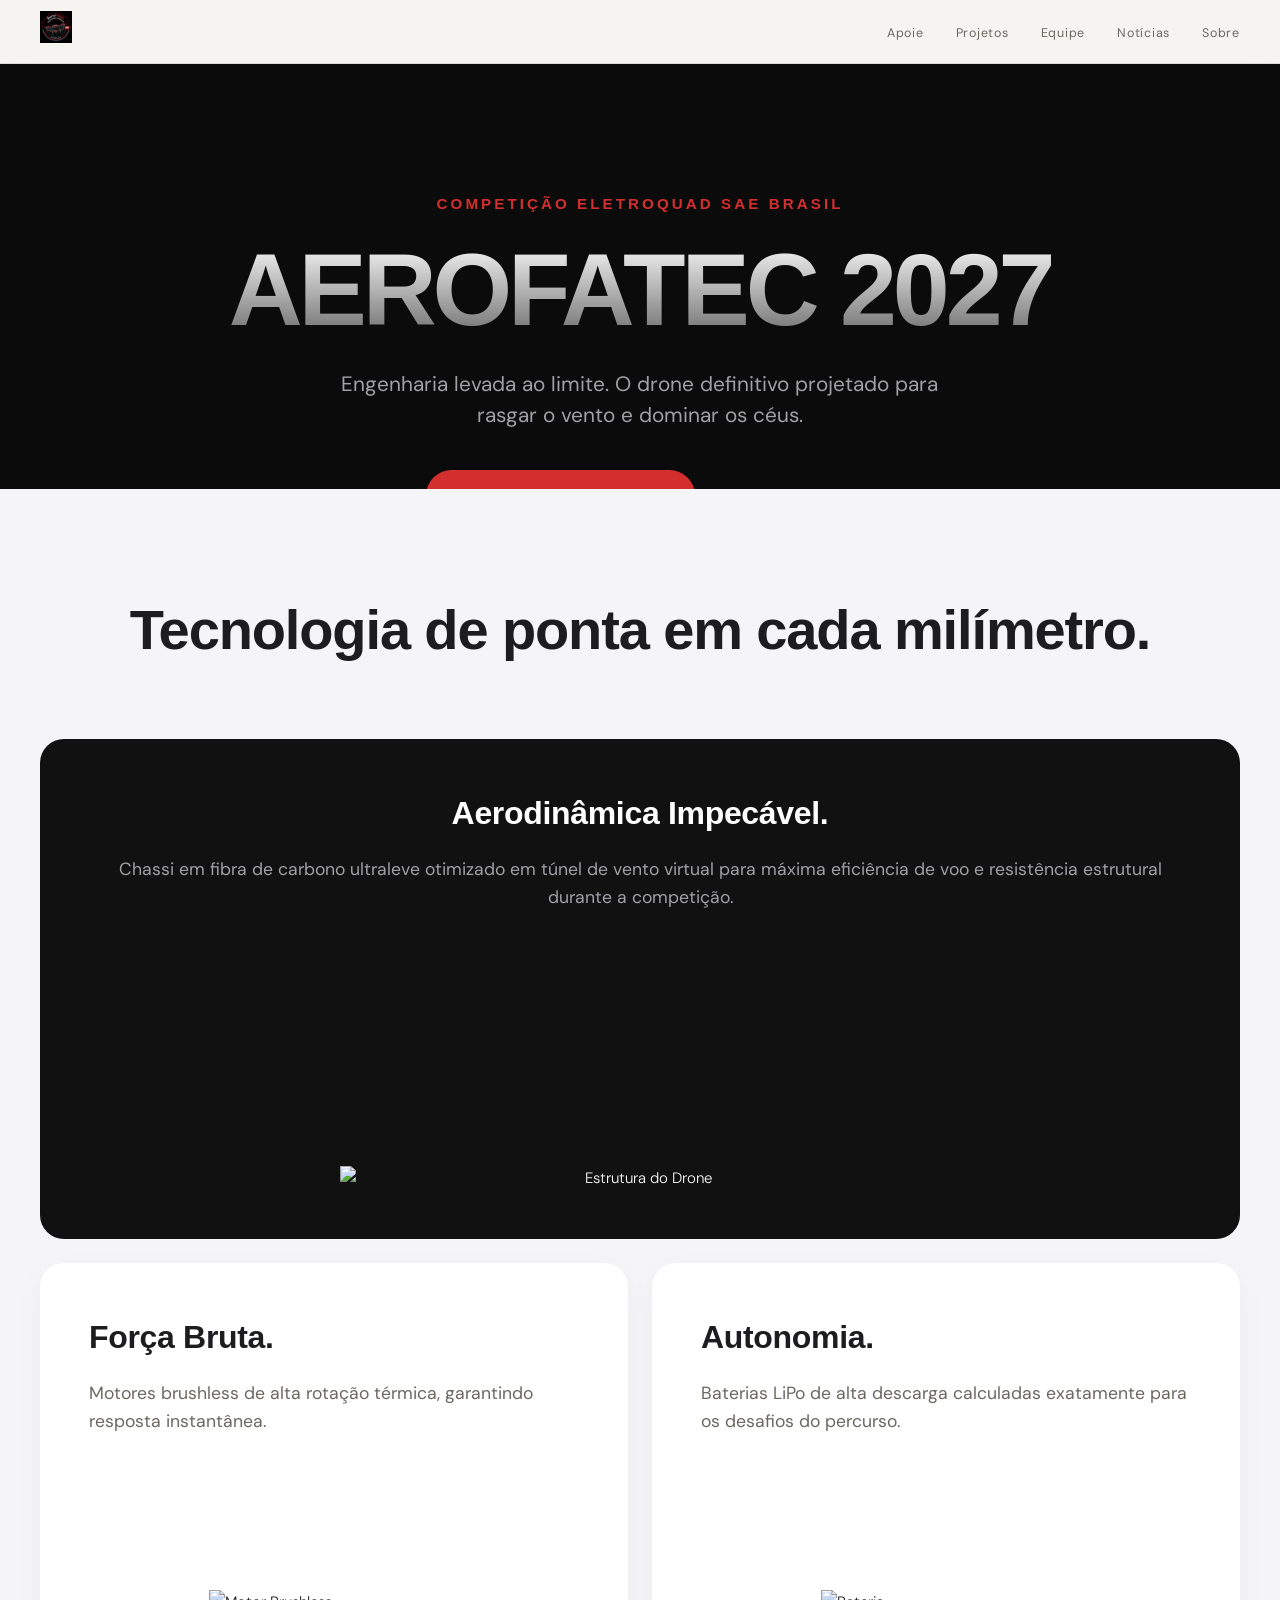
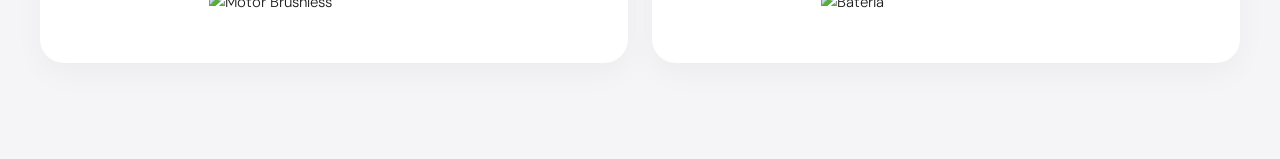
==== index.html @ 12982717 "Site AeroFatec Site com base sólida para continuidade futura!!!!!" ====
<!DOCTYPE html>
<html lang="pt-BR">
<head>
  <meta charset="UTF-8">
  <meta name="viewport" content="width=device-width, initial-scale=1.0">
  <title>AeroFatec</title>
  
  <link rel="preconnect" href="https://fonts.googleapis.com">
  <link href="https://fonts.googleapis.com/css2?family=Cormorant+Garamond:ital,wght@0,300;0,400;0,600;1,300;1,400&family=DM+Sans:opsz,wght@9..40,300;9..40,400;9..40,500&display=swap" rel="stylesheet">
  
  <link rel="stylesheet" href="css/style.css">
</head>
<body>

<nav>
  <a href="index.html" class="nav-logo">
    <img src="img/logo-aerofatec.png" alt="AeroFatec Logo" style="height: 32px; width: auto;">
</a>
  <ul class="nav-links">
    <li><a href="apoie.html">Apoie</a></li> 
    <li><a href="#">Projetos</a></li>
    <li><a href="equipe.html">Equipe</a></li>
    <li><a href="#">Notícias</a></li>
    <li><a href="#">Sobre</a></li>
  </ul>
</nav>

<header class="hero-apple">
    <div class="hero-content">
      <h2 class="hero-kicker">Competição EletroQuad SAE BRASIL</h2>
      <h1 class="hero-title">AeroFatec 2027</h1>
      <p class="hero-subtitle">Engenharia levada ao limite. O drone definitivo projetado para rasgar o vento e dominar os céus.</p>
      
      <div class="hero-links">
        <a href="#specs" class="btn-apple-primary">Descubra o projeto</a>
        <a href="apoie.html" class="btn-apple-secondary">Apoie a equipe <span class="arrow">›</span></a>
      </div>
    </div>
    
    <img src="img/drone-hero.png" alt="Drone AeroFatec 2027" class="hero-image">
  </header>

  <section id="specs" class="bento-section">
    <div class="bento-header text-center">
      <h2>Tecnologia de ponta em cada milímetro.</h2>
    </div>

    <div class="bento-grid">
      
      <div class="bento-card span-2 dark-bento">
        <div class="bento-text">
          <h3>Aerodinâmica Impecável.</h3>
          <p>Chassi em fibra de carbono ultraleve otimizado em túnel de vento virtual para máxima eficiência de voo e resistência estrutural durante a competição.</p>
        </div>
        <img src="FOTOS DO DRONNE" alt="Estrutura do Drone" class="bento-img-large">
      </div>

      <div class="bento-card light-bento">
        <div class="bento-text">
          <h3>Força Bruta.</h3>
          <p>Motores brushless de alta rotação térmica, garantindo resposta instantânea.</p>
        </div>
        <img src="VIDEO DO MOTOR FUNCIONANDO" alt="Motor Brushless" class="bento-img-small">
      </div>

      <div class="bento-card light-bento">
        <div class="bento-text">
          <h3>Autonomia.</h3>
          <p>Baterias LiPo de alta descarga calculadas exatamente para os desafios do percurso.</p>
        </div>
        <img src="COLOCAR FOTO DA BATERIA" alt="Bateria" class="bento-img-small">
      </div>

    </div>
  </section>
  <script src="js/main.js" defer></script>
</body>
---- css/style.css ----
*, *::before, *::after { box-sizing: border-box; margin: 0; padding: 0; }

:root {
  --bg: #f5f4f0;
  --surface: #ffffff;
  --text: #1a1917;
  --muted: #6b6860;
  --subtle: #b0ada6;
  --border: #dedad4;
  
  --accent: #D32F2F;
  --accent-light: #fce8e8;
  --nav-h: 64px;
  
  --font-display: 'Montserrat', sans-serif;
  --font-body: 'DM Sans', sans-serif;
}

/* ==========================================
   SCROLLBAR MINIMALISTA
========================================== */

/* Firefox */
* {
  scrollbar-width: thin;
  scrollbar-color: var(--border) transparent;
}

/* Chrome, Edge, Safari */
::-webkit-scrollbar {
  width: 5px;
  height: 5px;
}

::-webkit-scrollbar-track {
  background: transparent;
}

::-webkit-scrollbar-thumb {
  background-color: var(--border);
  border-radius: 99px;
  transition: background-color 0.2s;
}

::-webkit-scrollbar-thumb:hover {
  background-color: var(--subtle);
}

::-webkit-scrollbar-corner {
  background: transparent;
}

/* ==========================================
   HERO SECTION
========================================== */
.hero-apple {
  background-color: #0b0b0c;
  color: #ffffff;
  text-align: center;
  padding: 8rem 2.5rem 0;
  display: flex;
  flex-direction: column;
  align-items: center;
  overflow: hidden;
}

.hero-kicker {
  font-family: var(--font-display);
  font-size: 0.95rem;
  font-weight: 700;
  letter-spacing: 0.2em;
  text-transform: uppercase;
  color: var(--accent);
  margin-bottom: 1.25rem;
}

.hero-title {
  font-family: var(--font-display);
  font-size: clamp(2.2rem, 8vw, 6.5rem);
  font-weight: 800;
  letter-spacing: -0.04em;
  line-height: 1.05;
  margin-bottom: 1.5rem;
  text-transform: uppercase;
  background: linear-gradient(180deg, #ffffff 0%, #666666 100%);
  -webkit-background-clip: text;
  background-clip: text;
  -webkit-text-fill-color: transparent;
}

.hero-subtitle {
  font-family: var(--font-body);
  font-size: clamp(1rem, 2vw, 1.3rem);
  color: #a1a1a6;
  max-width: 600px;
  margin: 0 auto 2.5rem;
  line-height: 1.5;
  font-weight: 400;
}

.hero-links {
  display: flex;
  gap: 1.5rem;
  align-items: center;
  justify-content: center;
  margin-bottom: 4rem;
  flex-wrap: wrap;
}

.btn-apple-primary {
  background-color: var(--accent); 
  color: #ffffff !important;
  text-decoration: none !important;
  padding: 0.8rem 2rem;
  border-radius: 50px;
  font-family: var(--font-display);
  font-weight: 700;
  font-size: 1rem;
  text-transform: uppercase;
  letter-spacing: 1px;
  transition: transform 0.2s, box-shadow 0.2s, background-color 0.2s;
}

.btn-apple-primary:hover {
  background-color: #b71c1c;
  transform: scale(1.02);
  box-shadow: 0 8px 20px rgba(211, 47, 47, 0.4);
}

.btn-apple-secondary {
  color: var(--accent) !important; 
  text-decoration: none !important;
  font-size: 1.1rem;
  font-weight: 500;
  display: flex;
  align-items: center;
  gap: 0.4rem;
  transition: color 0.2s;
}

.btn-apple-secondary:hover {
  text-decoration: underline !important;
  color: #b71c1c !important;
}

.hero-image {
  width: 100%;
  max-width: 1000px;
  height: auto;
  margin-bottom: -10%;
  z-index: 10;
}

/* ==========================================
   BENTO GRID
========================================== */
.bento-section {
  background-color: #f5f5f7;
  padding: 6rem 2.5rem;
}

.bento-header h2 {
  font-family: var(--font-display);
  font-size: clamp(1.8rem, 5vw, 3.5rem);
  font-weight: 700;
  letter-spacing: -0.02em;
  color: #1d1d1f;
  text-align: center;
  margin-bottom: 4rem;
}

.bento-grid {
  max-width: 1200px;
  margin: 0 auto;
  display: grid;
  grid-template-columns: repeat(2, 1fr);
  gap: 1.5rem;
}

.bento-card {
  border-radius: 24px;
  padding: 3rem;
  display: flex;
  flex-direction: column;
  overflow: hidden;
  position: relative;
  border: 1px solid transparent;
  transition: border-color 0.3s;
}

.bento-card:hover {
  border-color: rgba(211, 47, 47, 0.3);
}

.bento-card h3 {
  font-family: var(--font-display);
  font-size: clamp(1.4rem, 3vw, 2rem);
  font-weight: 700;
  letter-spacing: -0.01em;
  margin-bottom: 1rem;
  color: inherit;
}

.bento-card p {
  font-size: clamp(0.95rem, 2vw, 1.1rem);
  line-height: 1.6;
  font-weight: 400;
}

.span-2 {
  grid-column: span 2;
  min-height: 500px;
  align-items: center;
  text-align: center;
}

.dark-bento {
  background-color: #111111;
  color: #ffffff;
}

.dark-bento p { color: #a1a1a6; }

.light-bento {
  background-color: #ffffff;
  color: #1d1d1f;
  box-shadow: 0 10px 30px rgba(0,0,0,0.04);
  min-height: 400px;
}

.light-bento p { color: #6b6860; }

.bento-img-large {
  width: 80%;
  max-width: 600px;
  margin-top: auto;
}

.bento-img-small {
  width: 100%;
  max-width: 250px;
  margin: auto auto 0;
}

/* ==========================================
   BASE
========================================== */
html { scroll-behavior: smooth; }

body {
  background: var(--bg);
  color: var(--text);
  font-family: var(--font-body);
  font-weight: 300;
  font-size: 15px;
  line-height: 1.6;
  -webkit-font-smoothing: antialiased;
  opacity: 0;
  transform: translateY(10px);
  transition: opacity 0.5s ease-out, transform 0.5s ease-out;
  animation: fallback-show 0.1s forwards;
  animation-delay: 3s;
}

body.page-loaded {
  opacity: 1 !important;
  transform: translateY(0) !important;
  animation: none;
}

/* ==========================================
   NAV
========================================== */
nav {
  position: sticky;
  top: 0;
  z-index: 200;
  height: var(--nav-h);
  background: rgba(245,244,240,0.92);
  backdrop-filter: saturate(180%) blur(20px);
  border-bottom: 1px solid var(--border);
  display: flex;
  align-items: center;
  justify-content: space-between;
  padding: 0 2.5rem;
}

.nav-logo {
  font-family: var(--font-display);
  font-size: 1.3rem;
  font-weight: 400;
  letter-spacing: 0.08em;
  color: var(--text);
  text-decoration: none;
}
.nav-logo span { color: var(--accent); }

/* Menu Hamburguer (mobile) */
.nav-toggle {
  display: none;
  flex-direction: column;
  gap: 5px;
  cursor: pointer;
  padding: 6px;
  background: none;
  border: none;
}

.nav-toggle span {
  display: block;
  width: 22px;
  height: 2px;
  background: var(--text);
  border-radius: 2px;
  transition: all 0.25s;
}

.nav-links { display: flex; gap: 2rem; list-style: none; }
.nav-links a {
  text-decoration: none;
  font-size: 0.78rem;
  font-weight: 400;
  letter-spacing: 0.06em;
  color: var(--muted);
  transition: color 0.2s;
}
.nav-links a:hover { color: var(--text); }

/* ==========================================
   BREADCRUMB
========================================== */
.breadcrumb {
  max-width: 1080px;
  margin: 0 auto;
  padding: 1rem 2.5rem 0;
  font-size: 0.75rem;
  color: var(--subtle);
  letter-spacing: 0.04em;
  display: flex;
  gap: 0.5rem;
  align-items: center;
  flex-wrap: wrap;
}
.breadcrumb a { color: var(--subtle); text-decoration: none; }
.breadcrumb a:hover { color: var(--muted); }

/* ==========================================
   PAGE HEADER
========================================== */
.page-header {
  max-width: 1080px;
  margin: 0 auto;
  padding: 2.5rem 2.5rem 3rem;
}
.page-header h1 {
  font-family: var(--font-display);
  font-size: clamp(2rem, 5vw, 4.5rem);
  font-weight: 300;
  letter-spacing: -0.01em;
  color: var(--text);
  line-height: 1.05;
}

/* ==========================================
   SECTION LABEL
========================================== */
.section-label {
  max-width: 1080px;
  margin: 0 auto;
  padding: 0 2.5rem 1.5rem;
  font-size: 0.78rem;
  font-weight: 500;
  letter-spacing: 0.1em;
  text-transform: uppercase;
  color: var(--muted);
  border-bottom: 1px solid var(--border);
}

/* ==========================================
   EXEC GRID
========================================== */
.exec-grid {
  max-width: 1080px;
  margin: 0 auto;
  padding: 0 2.5rem;
  display: grid;
  grid-template-columns: repeat(3, 1fr);
  gap: 0;
}

.exec-card {
  display: flex;
  flex-direction: column;
  padding: 2rem 1.25rem 2rem 0;
  border-bottom: 1px solid var(--border);
  cursor: pointer;
  text-decoration: none;
  color: inherit;
  position: relative;
}

.exec-card:nth-child(3n+2),
.exec-card:nth-child(3n+3) {
  padding-left: 1.25rem;
  border-left: 1px solid var(--border);
}

.exec-photo {
  width: 100%;
  aspect-ratio: 3 / 4;
  border-radius: 4px;
  overflow: hidden;
  margin-bottom: 1rem;
  position: relative;
  border: 1px solid var(--border);
  display: flex;
  align-items: center;
  justify-content: center;
  background: var(--accent-light);
  transition: background 0.25s;
}

.exec-card:hover .exec-photo { background: #e5d8c2; }

.exec-initials {
  font-family: var(--font-display);
  font-size: 3.5rem;
  font-weight: 300;
  color: var(--accent);
  user-select: none;
  transition: transform 0.25s;
}

.exec-card:hover .exec-initials { transform: scale(1.05); }

.exec-name {
  font-family: var(--font-display);
  font-size: clamp(1rem, 2vw, 1.3rem);
  font-weight: 400;
  color: var(--text);
  line-height: 1.2;
  margin-bottom: 0.25rem;
}

.exec-role {
  font-size: 0.8rem;
  color: var(--muted);
  line-height: 1.4;
}

.exec-arrow {
  position: absolute;
  top: 2.25rem;
  right: 1.25rem;
  width: 18px;
  height: 18px;
  opacity: 0;
  color: var(--accent);
  transition: opacity 0.2s, transform 0.2s;
}
.exec-card:hover .exec-arrow { opacity: 1; transform: translate(2px,-2px); }

/* ==========================================
   VP SECTION
========================================== */
.vp-label {
  max-width: 1080px;
  margin: 0 auto;
  padding: 3rem 2.5rem 1.5rem;
  font-size: 0.78rem;
  font-weight: 500;
  letter-spacing: 0.1em;
  text-transform: uppercase;
  color: var(--muted);
  border-bottom: 1px solid var(--border);
}

.vp-grid {
  max-width: 1080px;
  margin: 0 auto;
  padding: 0 2.5rem;
  display: grid;
  grid-template-columns: repeat(2, 1fr);
  gap: 0;
}

.vp-card {
  display: flex;
  align-items: center;
  gap: 1.25rem;
  padding: 1.5rem 1.25rem 1.5rem 0;
  border-bottom: 1px solid var(--border);
  cursor: pointer;
  text-decoration: none;
  color: inherit;
  transition: background 0.2s;
}

.vp-card > div {
  flex: 1;
  min-width: 0;
}

.vp-card:nth-child(even) {
  padding-left: 1.25rem;
  border-left: 1px solid var(--border);
}

.vp-card:hover { background: rgba(0,0,0,0.015); }

.vp-avatar {
  width: 88px;
  height: 88px;
  border-radius: 50%;
  background: var(--accent-light);
  border: 1px solid rgba(181,137,74,0.2);
  object-fit: cover;
  display: flex;
  align-items: center;
  justify-content: center;
  font-family: var(--font-display);
  font-size: 1.8rem; 
  color: var(--accent);
  flex-shrink: 0; 
}

.vp-name {
  font-family: var(--font-display);
  font-size: clamp(1rem, 2vw, 1.3rem);
  font-weight: 400;
  color: var(--text);
  margin-bottom: 0.15rem;
  white-space: nowrap;
  overflow: hidden;
  text-overflow: ellipsis;
}

.vp-role {
  font-size: 0.78rem;
  color: var(--muted);
  line-height: 1.4;
}

/* ==========================================
   BOARD SECTION
========================================== */
.board-section {
  max-width: 1080px;
  margin: 0 auto;
  padding: 3.5rem 2.5rem 0;
}

.board-title {
  font-family: var(--font-display);
  font-size: clamp(1.4rem, 3vw, 2.6rem);
  font-weight: 300;
  color: var(--text);
  margin-bottom: 1.75rem;
  padding-bottom: 1.25rem;
  border-bottom: 1px solid var(--border);
}

.board-list { list-style: none; }

.board-item {
  display: grid;
  grid-template-columns: 1fr 1.5fr;
  gap: 1rem;
  padding: 1.25rem 0;
  border-bottom: 1px solid var(--border);
  align-items: baseline;
}

.board-item:last-child { border-bottom: none; }

.board-name {
  font-family: var(--font-display);
  font-size: 1.15rem;
  font-weight: 400;
  color: var(--text);
}

.board-info strong {
  display: block;
  font-size: 0.85rem;
  font-weight: 400;
  color: var(--text);
  margin-bottom: 0.15rem;
}

.board-info span {
  font-size: 0.8rem;
  color: var(--muted);
  line-height: 1.4;
}

/* ==========================================
   PRESS
========================================== */
.press-section {
  max-width: 1080px;
  margin: 3rem auto 0;
  padding: 2rem 2.5rem;
  border-top: 1px solid var(--border);
}

.press-label {
  font-size: 0.72rem;
  letter-spacing: 0.1em;
  text-transform: uppercase;
  color: var(--subtle);
  margin-bottom: 0.6rem;
  font-weight: 400;
}

.press-contact {
  display: flex;
  gap: 2rem;
  font-size: 0.88rem;
  color: var(--muted);
  flex-wrap: wrap;
}

.press-contact a { color: var(--accent); text-decoration: none; }
.press-contact a:hover { text-decoration: underline; }

/* ==========================================
   FOOTER
========================================== */
footer {
  margin-top: 4rem;
  border-top: 1px solid var(--border);
  background: var(--surface);
}

.footer-top {
  max-width: 1080px;
  margin: 0 auto;
  padding: 2.5rem 2.5rem 1.5rem;
  display: grid;
  grid-template-columns: repeat(4, 1fr);
  gap: 2rem;
}

.footer-col h4 {
  font-size: 0.72rem;
  font-weight: 500;
  letter-spacing: 0.1em;
  text-transform: uppercase;
  color: var(--text);
  margin-bottom: 0.875rem;
}

.footer-col ul { list-style: none; display: flex; flex-direction: column; gap: 0.4rem; }
.footer-col ul a { font-size: 0.8rem; color: var(--muted); text-decoration: none; }
.footer-col ul a:hover { color: var(--text); }

.footer-bottom {
  max-width: 1080px;
  margin: 0 auto;
  padding: 1.25rem 2.5rem 2rem;
  border-top: 1px solid var(--border);
  display: flex;
  align-items: center;
  justify-content: space-between;
  gap: 1rem;
  flex-wrap: wrap;
}

.footer-bottom p { font-size: 0.75rem; color: var(--subtle); line-height: 1.6; }

.footer-logo-small {
  font-family: var(--font-display);
  font-size: 1.1rem;
  color: var(--subtle);
  flex-shrink: 0;
}

/* ==========================================
   MODAL
========================================== */
.modal-overlay {
  position: fixed;
  inset: 0;
  background: rgba(20,18,14,0.45);
  z-index: 500;
  display: flex;
  align-items: center;
  justify-content: center;
  padding: 1rem;
  opacity: 0;
  pointer-events: none;
  transition: opacity 0.25s;
  backdrop-filter: blur(4px);
}

.modal-overlay.open { opacity: 1; pointer-events: auto; }

.modal {
  background: var(--surface);
  border-radius: 10px;
  max-width: 520px;
  width: 100%;
  padding: 2.5rem;
  position: relative;
  transform: translateY(16px);
  transition: transform 0.28s cubic-bezier(.22,.68,0,1.2);
  border: 1px solid var(--border);
  max-height: 90vh;
  overflow-y: auto;
}

.modal-overlay.open .modal { transform: translateY(0); }

.modal-close {
  position: absolute;
  top: 1.25rem;
  right: 1.25rem;
  width: 28px;
  height: 28px;
  border: 1px solid var(--border);
  border-radius: 50%;
  background: none;
  cursor: pointer;
  display: flex;
  align-items: center;
  justify-content: center;
  color: var(--muted);
  font-size: 0.9rem;
  transition: background 0.15s;
}
.modal-close:hover { background: var(--bg); }

.modal-header-flex {
  display: flex;
  align-items: center;
  gap: 1.25rem;
  margin-bottom: 1.25rem;
  padding-bottom: 1.25rem;
  border-bottom: 1px solid var(--border);
}

.modal-avatar {
  width: 96px;  
  height: 96px;
  overflow: hidden;
  flex-shrink: 0;
}

.modal-avatar img {
  width: 96px !important;
  height: 96px !important;
  min-width: 96px;
  min-height: 96px;
  object-fit: cover;
  border-radius: 50%;
  display: block;
}

.modal-name {
  font-family: var(--font-display);
  font-size: 1.75rem;
  font-weight: 400;
  color: var(--text);
  margin-bottom: 0.1rem;
  line-height: 1.1;
}

.modal-role {
  font-size: 0.78rem;
  color: var(--accent);
  letter-spacing: 0.07em;
  text-transform: uppercase;
  margin-bottom: 0;
  padding-bottom: 0;
  border-bottom: none;
}

.modal-bio {
  font-size: 0.9rem;
  line-height: 1.85;
  color: var(--muted);
}

/* ==========================================
   ANIMATIONS
========================================== */
@keyframes fadeUp {
  from { opacity: 0; transform: translateY(14px); }
  to   { opacity: 1; transform: translateY(0); }
}

@keyframes fallback-show {
  to { opacity: 1; transform: translateY(0); }
}

.exec-card { animation: fadeUp 0.5s both; }
.exec-card:nth-child(1) { animation-delay:0.04s }
.exec-card:nth-child(2) { animation-delay:0.08s }
.exec-card:nth-child(3) { animation-delay:0.12s }
.exec-card:nth-child(4) { animation-delay:0.16s }
.exec-card:nth-child(5) { animation-delay:0.20s }
.exec-card:nth-child(6) { animation-delay:0.24s }

.vp-card { animation: fadeUp 0.5s both; }
.vp-card:nth-child(1) { animation-delay:0.10s }
.vp-card:nth-child(2) { animation-delay:0.14s }
.vp-card:nth-child(3) { animation-delay:0.18s }
.vp-card:nth-child(4) { animation-delay:0.22s }
.vp-card:nth-child(5) { animation-delay:0.26s }
.vp-card:nth-child(6) { animation-delay:0.30s }

/* ==========================================
   SEÇÃO CONTRIBUA
========================================== */
.contribua-section {
  max-width: 1080px;
  margin: 4rem auto;
  padding: 0 2.5rem 4rem;
  text-align: center;
}

.contribua-title {
  font-family: var(--font-display);
  font-size: clamp(1.6rem, 4vw, 2.8rem);
  color: var(--text);
  margin-bottom: 1rem;
}

.contribua-divider {
  width: 60px;
  height: 3px;
  background-color: #dc3545;
  margin: 0 auto 2rem;
}

.contribua-lead {
  max-width: 800px;
  margin: 0 auto 3rem;
  color: var(--muted);
  font-size: clamp(0.95rem, 2vw, 1.1rem);
  line-height: 1.6;
}

.contribua-grid {
  display: flex;
  justify-content: center;
  gap: 2rem;
  flex-wrap: wrap;
}

.contribua-card {
  flex: 1;
  min-width: 280px;
  max-width: 450px;
  background: var(--surface);
  border: 1px solid var(--border);
  border-radius: 8px;
  padding: 2.5rem 2rem;
  display: flex;
  flex-direction: column;
  align-items: center;
  transition: transform 0.2s, box-shadow 0.2s;
}

.contribua-card:hover {
  transform: translateY(-4px);
  box-shadow: 0 10px 30px rgba(0,0,0,0.05);
}

.contribua-icon {
  font-size: 3.5rem;
  margin-bottom: 1.5rem;
}

.contribua-card h4 {
  font-family: var(--font-display);
  font-size: clamp(1.3rem, 3vw, 1.6rem);
  color: var(--text);
  margin-bottom: 0.5rem;
}

.contribua-card p {
  color: var(--muted);
  font-size: 0.95rem;
  margin-bottom: 1.5rem;
  flex-grow: 1;
}

.pix-key {
  background: var(--accent-light);
  border: 1px dashed var(--accent);
  color: #dc3545;
  font-weight: 600;
  font-size: 1.1rem;
  padding: 0.75rem 1rem;
  border-radius: 6px;
  width: 100%;
  margin-bottom: 0.5rem;
  user-select: all;
  word-break: break-all;
}

.contribua-card small {
  color: var(--subtle);
  font-size: 0.8rem;
}

.btn-vakinha {
  background: #dc3545;
  color: #ffffff !important;
  text-decoration: none !important;
  font-weight: 600;
  text-transform: uppercase;
  letter-spacing: 1px;
  padding: 0.8rem 2rem;
  border-radius: 50px;
  width: 100%;
  display: inline-block;
  transition: background 0.2s;
}

.btn-vakinha:hover { background: #c82333; }

/* ==========================================
   RESPONSIVE — TABLET (≤ 860px)
========================================== */
@media (max-width: 860px) {
  nav { padding: 0 1.5rem; }

  /* Mostra botão hamburguer, esconde links */
  .nav-toggle { display: flex; }
  .nav-links {
    display: none;
    position: absolute;
    top: var(--nav-h);
    left: 0;
    right: 0;
    background: rgba(245,244,240,0.98);
    backdrop-filter: blur(20px);
    border-bottom: 1px solid var(--border);
    flex-direction: column;
    padding: 1.5rem;
    gap: 1.25rem;
    z-index: 199;
  }
  .nav-links.open { display: flex; }
  .nav-links a { font-size: 1rem; }

  .hero-apple { padding-top: 5rem; }

  .bento-section { padding: 4rem 1.5rem; }
  .bento-grid { grid-template-columns: 1fr; }
  .span-2 { grid-column: span 1; min-height: auto; }
  .bento-card { padding: 2rem; }

  .exec-grid { grid-template-columns: repeat(2, 1fr); }
  .exec-card:nth-child(3n+2),
  .exec-card:nth-child(3n+3) { border-left: none; padding-left: 0; }
  .exec-card:nth-child(even) { padding-left: 1rem; border-left: 1px solid var(--border); }

  .board-item { grid-template-columns: 1fr; gap: 0.2rem; }

  .footer-top { grid-template-columns: 1fr 1fr; }

  .page-header,
  .section-label,
  .exec-grid,
  .vp-label,
  .vp-grid,
  .board-section,
  .press-section,
  .footer-top,
  .footer-bottom { padding-left: 1.5rem; padding-right: 1.5rem; }

  .contribua-section { padding-left: 1.5rem; padding-right: 1.5rem; }
}

/* ==========================================
   RESPONSIVE — MOBILE (≤ 560px)
========================================== */
@media (max-width: 560px) {
  :root { --nav-h: 56px; }

  .hero-apple { padding: 4rem 1.25rem 0; }
  .hero-links { flex-direction: column; gap: 1rem; }
  .btn-apple-primary,
  .btn-vakinha { width: 100%; text-align: center; }

  .bento-card { padding: 1.5rem; border-radius: 16px; }
  .bento-img-small { max-width: 180px; }

  .exec-grid { grid-template-columns: 1fr; }
  .exec-card:nth-child(even) { border-left: none; padding-left: 0; }

  .vp-grid { grid-template-columns: 1fr; }
  .vp-card:nth-child(even) { border-left: none; padding-left: 0; }
  .vp-avatar { width: 64px; height: 64px; font-size: 1.3rem; }

  .footer-top { grid-template-columns: 1fr; gap: 1.5rem; }

  .modal { padding: 1.5rem; border-radius: 12px; }
  .modal-header-flex { flex-direction: column; text-align: center; }
  .modal-avatar { width: 72px; height: 72px; }
  .modal-avatar img {
    width: 72px !important;
    height: 72px !important;
    min-width: 72px;
    min-height: 72px;
  }
  .modal-name { font-size: 1.4rem; }

  .contribua-section { padding-left: 1.25rem; padding-right: 1.25rem; }
  .contribua-card { min-width: 100%; }
  .pix-key { font-size: 0.9rem; }

  .page-header,
  .section-label,
  .exec-grid,
  .vp-label,
  .vp-grid,
  .board-section,
  .press-section,
  .footer-top,
  .footer-bottom { padding-left: 1.25rem; padding-right: 1.25rem; }

  .breadcrumb { padding-left: 1.25rem; padding-right: 1.25rem; }
}
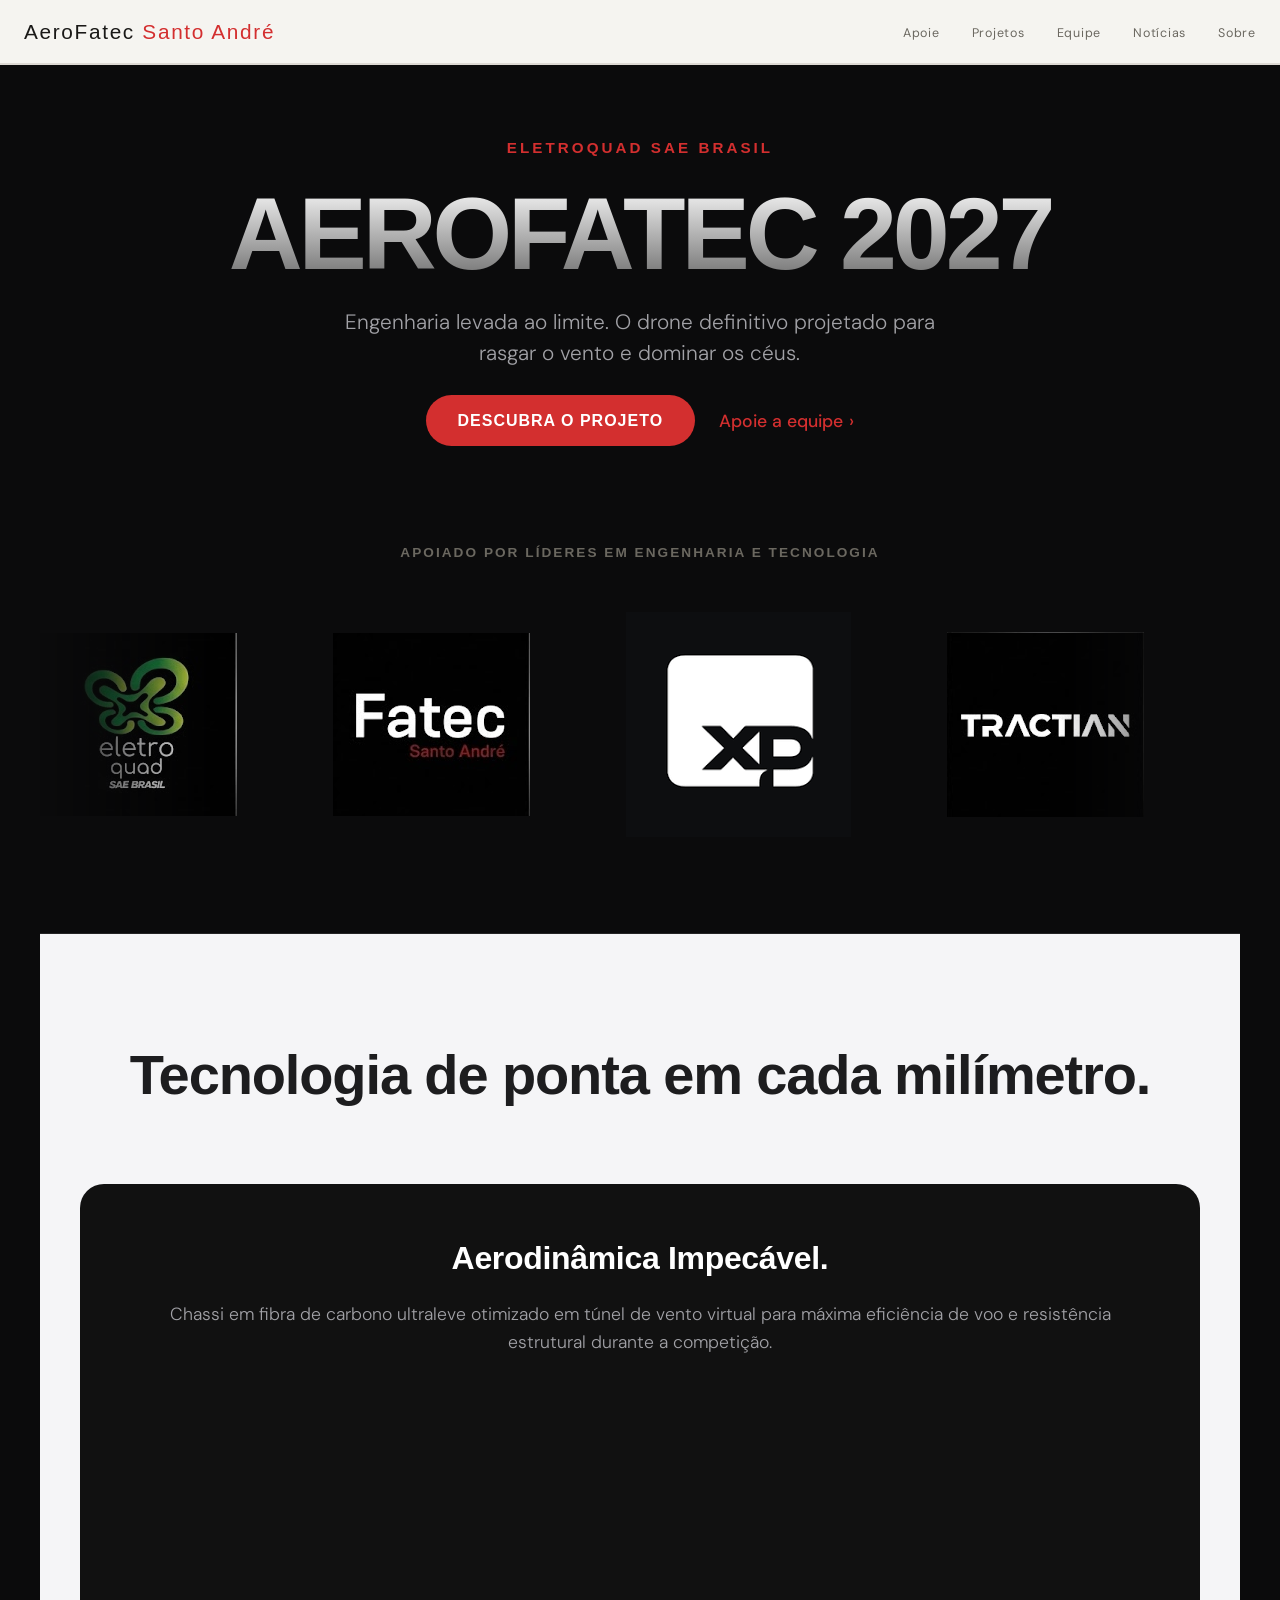
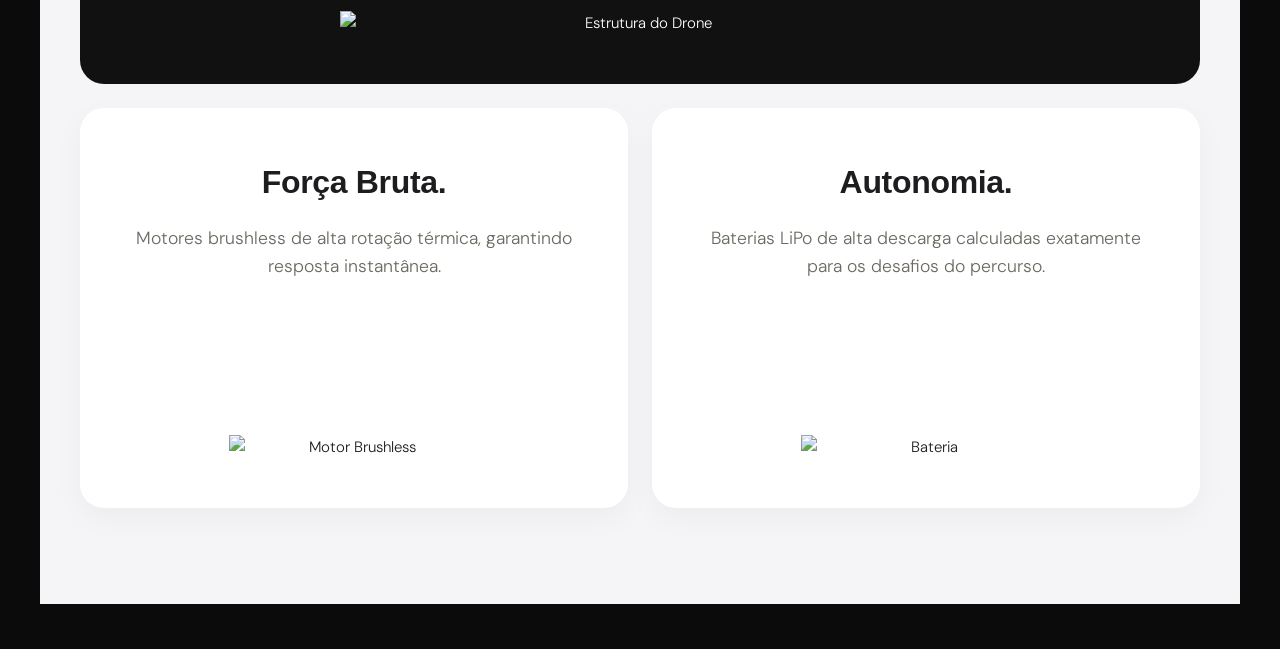
==== commit 8b130451: "Refatorando site e adicionando patrocinadores" ====
--- a/index.html
+++ b/index.html
@@ -4,20 +4,24 @@
   <meta charset="UTF-8">
   <meta name="viewport" content="width=device-width, initial-scale=1.0">
   <title>AeroFatec</title>
-  
+
   <link rel="preconnect" href="https://fonts.googleapis.com">
+  <link rel="preconnect" href="https://fonts.gstatic.com" crossorigin>
   <link href="https://fonts.googleapis.com/css2?family=Cormorant+Garamond:ital,wght@0,300;0,400;0,600;1,300;1,400&family=DM+Sans:opsz,wght@9..40,300;9..40,400;9..40,500&display=swap" rel="stylesheet">
-  
+  <link rel="stylesheet" href="https://cdnjs.cloudflare.com/ajax/libs/font-awesome/6.4.0/css/all.min.css">
   <link rel="stylesheet" href="css/style.css">
 </head>
 <body>
 
 <nav>
-  <a href="index.html" class="nav-logo">
-    <img src="img/logo-aerofatec.png" alt="AeroFatec Logo" style="height: 32px; width: auto;">
-</a>
+  <a href="index.html" class="nav-logo">AeroFatec<span> Santo André</span></a>
+
+  <button class="nav-toggle" aria-label="Abrir menu" aria-expanded="false">
+    <span></span><span></span><span></span>
+  </button>
+
   <ul class="nav-links">
-    <li><a href="apoie.html">Apoie</a></li> 
+    <li><a href="apoie.html">Apoie</a></li>
     <li><a href="#">Projetos</a></li>
     <li><a href="equipe.html">Equipe</a></li>
     <li><a href="#">Notícias</a></li>
@@ -26,19 +30,38 @@
 </nav>
 
 <header class="hero-apple">
-    <div class="hero-content">
-      <h2 class="hero-kicker">Competição EletroQuad SAE BRASIL</h2>
-      <h1 class="hero-title">AeroFatec 2027</h1>
-      <p class="hero-subtitle">Engenharia levada ao limite. O drone definitivo projetado para rasgar o vento e dominar os céus.</p>
-      
-      <div class="hero-links">
-        <a href="#specs" class="btn-apple-primary">Descubra o projeto</a>
-        <a href="apoie.html" class="btn-apple-secondary">Apoie a equipe <span class="arrow">›</span></a>
+  <div class="hero-content">
+    <h2 class="hero-kicker">EletroQuad SAE BRASIL</h2>
+    <h1 class="hero-title">AeroFatec 2027</h1>
+    <p class="hero-subtitle">Engenharia levada ao limite. O drone definitivo projetado para rasgar o vento e dominar os céus.</p>
+
+    <div class="hero-links">
+      <a href="#specs" class="btn-apple-primary">Descubra o projeto</a>
+      <a href="apoie.html" class="btn-apple-secondary">Apoie a equipe <span class="arrow">›</span></a>
+    </div>
+  </div>
+
+  <section class="sponsors-section">
+    <p class="sponsors-title">Apoiado por líderes em engenharia e tecnologia</p>
+    <div class="marquee-wrapper">
+      <div class="marquee-track">
+        <div class="marquee-content">
+          <img src="img/sae-brasil.png" alt="SAE Brasil">
+          <img src="img/fatec.png" alt="FATEC">
+          <img src="img/empresa3.png" alt="Patrocinador 3">
+          <img src="img/empresa4.png" alt="Patrocinador 4">
+          <img src="img/empresa5.png" alt="Patrocinador 5">
+        </div>
+        <div class="marquee-content" aria-hidden="true">
+          <img src="img/sae-brasil.png" alt="SAE Brasil">
+          <img src="img/fatec.png" alt="FATEC">
+          <img src="img/empresa3.png" alt="Patrocinador 3">
+          <img src="img/empresa4.png" alt="Patrocinador 4">
+          <img src="img/empresa5.png" alt="Patrocinador 5">
+        </div>
       </div>
     </div>
-    
-    <img src="img/drone-hero.png" alt="Drone AeroFatec 2027" class="hero-image">
-  </header>
+  </section>
 
   <section id="specs" class="bento-section">
     <div class="bento-header text-center">
@@ -46,13 +69,12 @@
     </div>
 
     <div class="bento-grid">
-      
       <div class="bento-card span-2 dark-bento">
         <div class="bento-text">
           <h3>Aerodinâmica Impecável.</h3>
           <p>Chassi em fibra de carbono ultraleve otimizado em túnel de vento virtual para máxima eficiência de voo e resistência estrutural durante a competição.</p>
         </div>
-        <img src="FOTOS DO DRONNE" alt="Estrutura do Drone" class="bento-img-large">
+        <img src="img/drone.jpg" alt="Estrutura do Drone" class="bento-img-large">
       </div>
 
       <div class="bento-card light-bento">
@@ -60,7 +82,7 @@
           <h3>Força Bruta.</h3>
           <p>Motores brushless de alta rotação térmica, garantindo resposta instantânea.</p>
         </div>
-        <img src="VIDEO DO MOTOR FUNCIONANDO" alt="Motor Brushless" class="bento-img-small">
+        <img src="img/motor.jpg" alt="Motor Brushless" class="bento-img-small">
       </div>
 
       <div class="bento-card light-bento">
@@ -68,10 +90,12 @@
           <h3>Autonomia.</h3>
           <p>Baterias LiPo de alta descarga calculadas exatamente para os desafios do percurso.</p>
         </div>
-        <img src="COLOCAR FOTO DA BATERIA" alt="Bateria" class="bento-img-small">
+        <img src="img/bateria.png" alt="Bateria" class="bento-img-small">
       </div>
-
     </div>
   </section>
-  <script src="js/main.js" defer></script>
-</body>+</header>
+
+<script src="js/main.js"></script>
+</body>
+</html>
--- a/css/style.css
+++ b/css/style.css
@@ -1,251 +1,33 @@
-*, *::before, *::after { box-sizing: border-box; margin: 0; padding: 0; }
+/* ==========================================
+   RESET & BASE
+========================================== */
+*, *::before, *::after {
+  box-sizing: border-box;
+  margin: 0;
+  padding: 0;
+}
+
+html, body {
+  max-width: 100%;
+  overflow-x: hidden;
+  position: relative;
+}
+
+html { scroll-behavior: smooth; }
 
 :root {
-  --bg: #f5f4f0;
-  --surface: #ffffff;
-  --text: #1a1917;
-  --muted: #6b6860;
-  --subtle: #b0ada6;
-  --border: #dedad4;
-  
-  --accent: #D32F2F;
+  --bg:           #f5f4f0;
+  --surface:      #ffffff;
+  --text:         #1a1917;
+  --muted:        #6b6860;
+  --subtle:       #b0ada6;
+  --border:       #dedad4;
+  --accent:       #D32F2F;
   --accent-light: #fce8e8;
-  --nav-h: 64px;
-  
+  --nav-h:        64px;
   --font-display: 'Montserrat', sans-serif;
-  --font-body: 'DM Sans', sans-serif;
-}
-
-/* ==========================================
-   SCROLLBAR MINIMALISTA
-========================================== */
-
-/* Firefox */
-* {
-  scrollbar-width: thin;
-  scrollbar-color: var(--border) transparent;
-}
-
-/* Chrome, Edge, Safari */
-::-webkit-scrollbar {
-  width: 5px;
-  height: 5px;
-}
-
-::-webkit-scrollbar-track {
-  background: transparent;
-}
-
-::-webkit-scrollbar-thumb {
-  background-color: var(--border);
-  border-radius: 99px;
-  transition: background-color 0.2s;
-}
-
-::-webkit-scrollbar-thumb:hover {
-  background-color: var(--subtle);
-}
-
-::-webkit-scrollbar-corner {
-  background: transparent;
-}
-
-/* ==========================================
-   HERO SECTION
-========================================== */
-.hero-apple {
-  background-color: #0b0b0c;
-  color: #ffffff;
-  text-align: center;
-  padding: 8rem 2.5rem 0;
-  display: flex;
-  flex-direction: column;
-  align-items: center;
-  overflow: hidden;
-}
-
-.hero-kicker {
-  font-family: var(--font-display);
-  font-size: 0.95rem;
-  font-weight: 700;
-  letter-spacing: 0.2em;
-  text-transform: uppercase;
-  color: var(--accent);
-  margin-bottom: 1.25rem;
-}
-
-.hero-title {
-  font-family: var(--font-display);
-  font-size: clamp(2.2rem, 8vw, 6.5rem);
-  font-weight: 800;
-  letter-spacing: -0.04em;
-  line-height: 1.05;
-  margin-bottom: 1.5rem;
-  text-transform: uppercase;
-  background: linear-gradient(180deg, #ffffff 0%, #666666 100%);
-  -webkit-background-clip: text;
-  background-clip: text;
-  -webkit-text-fill-color: transparent;
-}
-
-.hero-subtitle {
-  font-family: var(--font-body);
-  font-size: clamp(1rem, 2vw, 1.3rem);
-  color: #a1a1a6;
-  max-width: 600px;
-  margin: 0 auto 2.5rem;
-  line-height: 1.5;
-  font-weight: 400;
-}
-
-.hero-links {
-  display: flex;
-  gap: 1.5rem;
-  align-items: center;
-  justify-content: center;
-  margin-bottom: 4rem;
-  flex-wrap: wrap;
-}
-
-.btn-apple-primary {
-  background-color: var(--accent); 
-  color: #ffffff !important;
-  text-decoration: none !important;
-  padding: 0.8rem 2rem;
-  border-radius: 50px;
-  font-family: var(--font-display);
-  font-weight: 700;
-  font-size: 1rem;
-  text-transform: uppercase;
-  letter-spacing: 1px;
-  transition: transform 0.2s, box-shadow 0.2s, background-color 0.2s;
-}
-
-.btn-apple-primary:hover {
-  background-color: #b71c1c;
-  transform: scale(1.02);
-  box-shadow: 0 8px 20px rgba(211, 47, 47, 0.4);
-}
-
-.btn-apple-secondary {
-  color: var(--accent) !important; 
-  text-decoration: none !important;
-  font-size: 1.1rem;
-  font-weight: 500;
-  display: flex;
-  align-items: center;
-  gap: 0.4rem;
-  transition: color 0.2s;
-}
-
-.btn-apple-secondary:hover {
-  text-decoration: underline !important;
-  color: #b71c1c !important;
-}
-
-.hero-image {
-  width: 100%;
-  max-width: 1000px;
-  height: auto;
-  margin-bottom: -10%;
-  z-index: 10;
-}
-
-/* ==========================================
-   BENTO GRID
-========================================== */
-.bento-section {
-  background-color: #f5f5f7;
-  padding: 6rem 2.5rem;
-}
-
-.bento-header h2 {
-  font-family: var(--font-display);
-  font-size: clamp(1.8rem, 5vw, 3.5rem);
-  font-weight: 700;
-  letter-spacing: -0.02em;
-  color: #1d1d1f;
-  text-align: center;
-  margin-bottom: 4rem;
-}
-
-.bento-grid {
-  max-width: 1200px;
-  margin: 0 auto;
-  display: grid;
-  grid-template-columns: repeat(2, 1fr);
-  gap: 1.5rem;
-}
-
-.bento-card {
-  border-radius: 24px;
-  padding: 3rem;
-  display: flex;
-  flex-direction: column;
-  overflow: hidden;
-  position: relative;
-  border: 1px solid transparent;
-  transition: border-color 0.3s;
-}
-
-.bento-card:hover {
-  border-color: rgba(211, 47, 47, 0.3);
-}
-
-.bento-card h3 {
-  font-family: var(--font-display);
-  font-size: clamp(1.4rem, 3vw, 2rem);
-  font-weight: 700;
-  letter-spacing: -0.01em;
-  margin-bottom: 1rem;
-  color: inherit;
-}
-
-.bento-card p {
-  font-size: clamp(0.95rem, 2vw, 1.1rem);
-  line-height: 1.6;
-  font-weight: 400;
-}
-
-.span-2 {
-  grid-column: span 2;
-  min-height: 500px;
-  align-items: center;
-  text-align: center;
-}
-
-.dark-bento {
-  background-color: #111111;
-  color: #ffffff;
-}
-
-.dark-bento p { color: #a1a1a6; }
-
-.light-bento {
-  background-color: #ffffff;
-  color: #1d1d1f;
-  box-shadow: 0 10px 30px rgba(0,0,0,0.04);
-  min-height: 400px;
-}
-
-.light-bento p { color: #6b6860; }
-
-.bento-img-large {
-  width: 80%;
-  max-width: 600px;
-  margin-top: auto;
-}
-
-.bento-img-small {
-  width: 100%;
-  max-width: 250px;
-  margin: auto auto 0;
-}
-
-/* ==========================================
-   BASE
-========================================== */
-html { scroll-behavior: smooth; }
+  --font-body:    'DM Sans', sans-serif;
+}
 
 body {
   background: var(--bg);
@@ -255,6 +37,27 @@
   font-size: 15px;
   line-height: 1.6;
   -webkit-font-smoothing: antialiased;
+  padding-top: var(--nav-h);
+}
+
+/* ==========================================
+   SCROLLBAR
+========================================== */
+* {
+  scrollbar-width: thin;
+  scrollbar-color: var(--border) transparent;
+}
+
+::-webkit-scrollbar       { width: 5px; height: 5px; }
+::-webkit-scrollbar-track { background: transparent; }
+::-webkit-scrollbar-thumb { background-color: var(--border); border-radius: 99px; transition: background-color 0.2s; }
+::-webkit-scrollbar-thumb:hover { background-color: var(--subtle); }
+::-webkit-scrollbar-corner { background: transparent; }
+
+/* ==========================================
+   PAGE TRANSITION
+========================================== */
+.page-content {
   opacity: 0;
   transform: translateY(10px);
   transition: opacity 0.5s ease-out, transform 0.5s ease-out;
@@ -262,7 +65,7 @@
   animation-delay: 3s;
 }
 
-body.page-loaded {
+body.page-loaded .page-content {
   opacity: 1 !important;
   transform: translateY(0) !important;
   animation: none;
@@ -272,17 +75,34 @@
    NAV
 ========================================== */
 nav {
-  position: sticky;
-  top: 0;
-  z-index: 200;
+  position: fixed;
+  top: 0; left: 0; right: 0;
+  z-index: 9999;
   height: var(--nav-h);
-  background: rgba(245,244,240,0.92);
+  display: flex;
+  align-items: center;
+  justify-content: space-between;
+  padding: 0 1.5rem;
+  background: rgba(245, 244, 240, 0.97);
+  -webkit-backdrop-filter: saturate(180%) blur(20px);
   backdrop-filter: saturate(180%) blur(20px);
   border-bottom: 1px solid var(--border);
-  display: flex;
-  align-items: center;
-  justify-content: space-between;
-  padding: 0 2.5rem;
+  box-shadow: 0 1px 0 var(--border);
+  transition: background 0.4s ease, border-color 0.4s ease, box-shadow 0.4s ease;
+}
+
+nav.scrolled {
+  background: rgba(245, 244, 240, 0.55);
+  -webkit-backdrop-filter: saturate(200%) blur(24px);
+  backdrop-filter: saturate(200%) blur(24px);
+  border-bottom: 1px solid rgba(222, 218, 212, 0.3);
+  box-shadow: none;
+}
+
+nav .nav-logo,
+nav .nav-links a,
+nav .nav-toggle span {
+  text-shadow: 0 1px 3px rgba(255, 255, 255, 0.4);
 }
 
 .nav-logo {
@@ -295,7 +115,6 @@
 }
 .nav-logo span { color: var(--accent); }
 
-/* Menu Hamburguer (mobile) */
 .nav-toggle {
   display: none;
   flex-direction: column;
@@ -364,105 +183,7 @@
 /* ==========================================
    SECTION LABEL
 ========================================== */
-.section-label {
-  max-width: 1080px;
-  margin: 0 auto;
-  padding: 0 2.5rem 1.5rem;
-  font-size: 0.78rem;
-  font-weight: 500;
-  letter-spacing: 0.1em;
-  text-transform: uppercase;
-  color: var(--muted);
-  border-bottom: 1px solid var(--border);
-}
-
-/* ==========================================
-   EXEC GRID
-========================================== */
-.exec-grid {
-  max-width: 1080px;
-  margin: 0 auto;
-  padding: 0 2.5rem;
-  display: grid;
-  grid-template-columns: repeat(3, 1fr);
-  gap: 0;
-}
-
-.exec-card {
-  display: flex;
-  flex-direction: column;
-  padding: 2rem 1.25rem 2rem 0;
-  border-bottom: 1px solid var(--border);
-  cursor: pointer;
-  text-decoration: none;
-  color: inherit;
-  position: relative;
-}
-
-.exec-card:nth-child(3n+2),
-.exec-card:nth-child(3n+3) {
-  padding-left: 1.25rem;
-  border-left: 1px solid var(--border);
-}
-
-.exec-photo {
-  width: 100%;
-  aspect-ratio: 3 / 4;
-  border-radius: 4px;
-  overflow: hidden;
-  margin-bottom: 1rem;
-  position: relative;
-  border: 1px solid var(--border);
-  display: flex;
-  align-items: center;
-  justify-content: center;
-  background: var(--accent-light);
-  transition: background 0.25s;
-}
-
-.exec-card:hover .exec-photo { background: #e5d8c2; }
-
-.exec-initials {
-  font-family: var(--font-display);
-  font-size: 3.5rem;
-  font-weight: 300;
-  color: var(--accent);
-  user-select: none;
-  transition: transform 0.25s;
-}
-
-.exec-card:hover .exec-initials { transform: scale(1.05); }
-
-.exec-name {
-  font-family: var(--font-display);
-  font-size: clamp(1rem, 2vw, 1.3rem);
-  font-weight: 400;
-  color: var(--text);
-  line-height: 1.2;
-  margin-bottom: 0.25rem;
-}
-
-.exec-role {
-  font-size: 0.8rem;
-  color: var(--muted);
-  line-height: 1.4;
-}
-
-.exec-arrow {
-  position: absolute;
-  top: 2.25rem;
-  right: 1.25rem;
-  width: 18px;
-  height: 18px;
-  opacity: 0;
-  color: var(--accent);
-  transition: opacity 0.2s, transform 0.2s;
-}
-.exec-card:hover .exec-arrow { opacity: 1; transform: translate(2px,-2px); }
-
-/* ==========================================
-   VP SECTION
-========================================== */
+.section-label,
 .vp-label {
   max-width: 1080px;
   margin: 0 auto;
@@ -475,10 +196,322 @@
   border-bottom: 1px solid var(--border);
 }
 
+.section-label { padding-top: 0; }
+
+/* ==========================================
+   HERO
+========================================== */
+.hero-apple {
+  background-color: #0b0b0c;
+  color: #ffffff;
+  text-align: center;
+  padding: clamp(3rem, 8vh, 7rem) 2.5rem clamp(2rem, 5vh, 4rem);
+  display: flex;
+  flex-direction: column;
+  align-items: center;
+  overflow: visible;
+  min-height: min-content;
+}
+
+.hero-kicker {
+  font-family: var(--font-display);
+  font-size: 0.95rem;
+  font-weight: 700;
+  letter-spacing: 0.2em;
+  text-transform: uppercase;
+  color: var(--accent);
+  margin-bottom: 1.25rem;
+}
+
+.hero-title {
+  font-family: var(--font-display);
+  font-size: clamp(2.2rem, 8vw, 6.5rem);
+  font-weight: 800;
+  letter-spacing: -0.04em;
+  line-height: 1.05;
+  margin-bottom: clamp(0.75rem, 2vh, 1.5rem);
+  text-transform: uppercase;
+  background: linear-gradient(180deg, #ffffff 0%, #666666 100%);
+  -webkit-background-clip: text;
+  background-clip: text;
+  -webkit-text-fill-color: transparent;
+}
+
+.hero-subtitle {
+  font-family: var(--font-body);
+  font-size: clamp(1rem, 2vw, 1.3rem);
+  color: #a1a1a6;
+  max-width: 600px;
+  margin: 0 auto clamp(1.5rem, 3vh, 2.5rem);
+  line-height: 1.5;
+}
+
+.hero-links {
+  display: flex;
+  gap: 1.5rem;
+  align-items: center;
+  justify-content: center;
+  flex-wrap: wrap;
+  width: 100%;
+  padding: 0 1rem;
+}
+
+.btn-apple-primary {
+  background-color: var(--accent);
+  color: #ffffff !important;
+  text-decoration: none !important;
+  padding: 0.8rem 2rem;
+  border-radius: 50px;
+  font-family: var(--font-display);
+  font-weight: 700;
+  font-size: 1rem;
+  text-transform: uppercase;
+  letter-spacing: 1px;
+  transition: transform 0.2s, box-shadow 0.2s, background-color 0.2s;
+}
+.btn-apple-primary:hover {
+  background-color: #b71c1c;
+  transform: scale(1.02);
+  box-shadow: 0 8px 20px rgba(211, 47, 47, 0.4);
+}
+
+.btn-apple-secondary {
+  color: var(--accent) !important;
+  text-decoration: none !important;
+  font-size: 1.1rem;
+  font-weight: 500;
+  display: flex;
+  align-items: center;
+  gap: 0.4rem;
+  transition: color 0.2s;
+}
+.btn-apple-secondary:hover {
+  text-decoration: underline !important;
+  color: #b71c1c !important;
+}
+
+.hero-image {
+  width: 100%;
+  max-width: 1000px;
+  height: auto;
+  margin-top: clamp(2rem, 4vh, 3rem);
+  margin-bottom: -10%;
+  z-index: 10;
+}
+
+/* ==========================================
+   SPONSORS / MARQUEE
+========================================== */
+.sponsors-section {
+  background-color: #0b0b0c;
+  padding: 6rem 0;
+  border-bottom: 1px solid rgba(255, 255, 255, 0.1);
+  width: 100%;
+  overflow: hidden;
+}
+
+.sponsors-title {
+  font-family: var(--font-display);
+  font-size: 0.85rem;
+  font-weight: 600;
+  color: #6b6860;
+  text-transform: uppercase;
+  letter-spacing: 0.15em;
+  margin-bottom: 3rem;
+  text-align: center;
+}
+
+.marquee-wrapper {
+  width: 100%;
+  overflow: hidden;
+  position: relative;
+  -webkit-mask-image: linear-gradient(to right, transparent, black 15%, black 85%, transparent);
+  mask-image: linear-gradient(to right, transparent, black 15%, black 85%, transparent);
+}
+
+.marquee-track {
+  display: flex;
+  width: max-content;
+  animation: scrollMarquee 30s linear infinite;
+}
+.marquee-track:hover { animation-play-state: paused; }
+
+.marquee-content {
+  display: flex;
+  align-items: center;
+  flex-shrink: 0;
+  gap: 6rem;
+  padding-right: 6rem;
+}
+
+.sponsor-logo {
+  height: 65px;
+  width: auto;
+  flex-shrink: 0;
+  opacity: 0.7;
+  filter: grayscale(100%) brightness(1.5);
+  transition: all 0.4s ease;
+}
+.sponsor-logo:hover { opacity: 1; filter: grayscale(0%); }
+
+@keyframes scrollMarquee {
+  0%   { transform: translateX(0); }
+  100% { transform: translateX(-50%); }
+}
+
+/* ==========================================
+   BENTO GRID
+========================================== */
+.bento-section {
+  background-color: #f5f5f7;
+  padding: 6rem 2.5rem;
+}
+
+.bento-header h2 {
+  font-family: var(--font-display);
+  font-size: clamp(1.8rem, 5vw, 3.5rem);
+  font-weight: 700;
+  letter-spacing: -0.02em;
+  color: #1d1d1f;
+  text-align: center;
+  margin-bottom: 4rem;
+}
+
+.bento-grid {
+  max-width: 1200px;
+  margin: 0 auto;
+  display: grid;
+  grid-template-columns: repeat(2, 1fr);
+  gap: 1.5rem;
+}
+
+.bento-card {
+  border-radius: 24px;
+  padding: 3rem;
+  display: flex;
+  flex-direction: column;
+  overflow: hidden;
+  position: relative;
+  border: 1px solid transparent;
+  transition: border-color 0.3s;
+}
+.bento-card:hover { border-color: rgba(211, 47, 47, 0.3); }
+
+.bento-card h3 {
+  font-family: var(--font-display);
+  font-size: clamp(1.4rem, 3vw, 2rem);
+  font-weight: 700;
+  letter-spacing: -0.01em;
+  margin-bottom: 1rem;
+  color: inherit;
+}
+
+.bento-card p {
+  font-size: clamp(0.95rem, 2vw, 1.1rem);
+  line-height: 1.6;
+}
+
+.span-2 { grid-column: span 2; min-height: 500px; align-items: center; text-align: center; }
+
+.dark-bento { background-color: #111111; color: #ffffff; }
+.dark-bento p { color: #a1a1a6; }
+
+.light-bento { background-color: #ffffff; color: #1d1d1f; box-shadow: 0 10px 30px rgba(0,0,0,0.04); min-height: 400px; }
+.light-bento p { color: #6b6860; }
+
+.bento-img-large { width: 80%; max-width: 600px; margin-top: auto; }
+.bento-img-small { width: 100%; max-width: 250px; margin: auto auto 0; }
+
+/* ==========================================
+   EXEC GRID
+========================================== */
+.exec-grid {
+  max-width: 1080px;
+  margin: 0 auto;
+  padding: 0 1.5rem;
+  box-shadow: 0 1px 0 var(--border);
+  display: grid;
+  grid-template-columns: repeat(3, 1fr);
+  gap: 0;
+}
+
+.exec-card {
+  display: flex;
+  flex-direction: column;
+  padding: 2rem 1.25rem 2rem 0;
+  border-bottom: 1px solid var(--border);
+  cursor: pointer;
+  text-decoration: none;
+  color: inherit;
+  position: relative;
+  animation: fadeUp 0.5s both;
+}
+
+.exec-card:nth-child(3n+2),
+.exec-card:nth-child(3n+3) { padding-left: 1.25rem; border-left: 1px solid var(--border); }
+
+.exec-card:nth-child(1) { animation-delay: 0.04s; }
+.exec-card:nth-child(2) { animation-delay: 0.08s; }
+.exec-card:nth-child(3) { animation-delay: 0.12s; }
+.exec-card:nth-child(4) { animation-delay: 0.16s; }
+.exec-card:nth-child(5) { animation-delay: 0.20s; }
+.exec-card:nth-child(6) { animation-delay: 0.24s; }
+
+.exec-photo {
+  width: 100%;
+  aspect-ratio: 3 / 4;
+  border-radius: 4px;
+  overflow: hidden;
+  margin-bottom: 1rem;
+  position: relative;
+  border: 1px solid var(--border);
+  display: flex;
+  align-items: center;
+  justify-content: center;
+  background: var(--accent-light);
+  transition: background 0.25s;
+}
+.exec-card:hover .exec-photo { background: #e5d8c2; }
+
+.exec-initials {
+  font-family: var(--font-display);
+  font-size: 3.5rem;
+  font-weight: 300;
+  color: var(--accent);
+  user-select: none;
+  transition: transform 0.25s;
+}
+.exec-card:hover .exec-initials { transform: scale(1.05); }
+
+.exec-name {
+  font-family: var(--font-display);
+  font-size: clamp(1rem, 2vw, 1.3rem);
+  font-weight: 400;
+  color: var(--text);
+  line-height: 1.2;
+  margin-bottom: 0.25rem;
+}
+
+.exec-role { font-size: 0.8rem; color: var(--muted); line-height: 1.4; }
+
+.exec-arrow {
+  position: absolute;
+  top: 2.25rem; right: 1.25rem;
+  width: 18px; height: 18px;
+  opacity: 0;
+  color: var(--accent);
+  transition: opacity 0.2s, transform 0.2s;
+}
+.exec-card:hover .exec-arrow { opacity: 1; transform: translate(2px, -2px); }
+
+/* ==========================================
+   VP GRID
+========================================== */
 .vp-grid {
   max-width: 1080px;
   margin: 0 auto;
-  padding: 0 2.5rem;
+  padding: 0 1.5rem;
+  box-shadow: 0 1px 0 var(--border);
   display: grid;
   grid-template-columns: repeat(2, 1fr);
   gap: 0;
@@ -494,34 +527,43 @@
   text-decoration: none;
   color: inherit;
   transition: background 0.2s;
-}
-
-.vp-card > div {
-  flex: 1;
-  min-width: 0;
-}
-
-.vp-card:nth-child(even) {
-  padding-left: 1.25rem;
-  border-left: 1px solid var(--border);
-}
-
-.vp-card:hover { background: rgba(0,0,0,0.015); }
+  animation: fadeUp 0.5s both;
+}
+.vp-card > div { flex: 1; min-width: 0; }
+.vp-card:nth-child(even) { padding-left: 1.25rem; border-left: 1px solid var(--border); }
+.vp-card:hover { background: rgba(0, 0, 0, 0.015); }
+
+.vp-card:nth-child(1) { animation-delay: 0.10s; }
+.vp-card:nth-child(2) { animation-delay: 0.14s; }
+.vp-card:nth-child(3) { animation-delay: 0.18s; }
+.vp-card:nth-child(4) { animation-delay: 0.22s; }
+.vp-card:nth-child(5) { animation-delay: 0.26s; }
+.vp-card:nth-child(6) { animation-delay: 0.30s; }
 
 .vp-avatar {
   width: 88px;
   height: 88px;
   border-radius: 50%;
   background: var(--accent-light);
-  border: 1px solid rgba(181,137,74,0.2);
+  border: 1px solid rgba(181, 137, 74, 0.2);
   object-fit: cover;
   display: flex;
   align-items: center;
   justify-content: center;
   font-family: var(--font-display);
-  font-size: 1.8rem; 
+  font-size: 1.8rem;
   color: var(--accent);
-  flex-shrink: 0; 
+  flex-shrink: 0;
+}
+
+.vp-avatar--initials {
+  display: flex;
+  align-items: center;
+  justify-content: center;
+  font-family: var(--font-display);
+  font-size: 1.5rem;
+  color: var(--accent);
+  background: var(--accent-light);
 }
 
 .vp-name {
@@ -535,11 +577,7 @@
   text-overflow: ellipsis;
 }
 
-.vp-role {
-  font-size: 0.78rem;
-  color: var(--muted);
-  line-height: 1.4;
-}
+.vp-role { font-size: 0.78rem; color: var(--muted); line-height: 1.4; }
 
 /* ==========================================
    BOARD SECTION
@@ -570,29 +608,11 @@
   border-bottom: 1px solid var(--border);
   align-items: baseline;
 }
-
 .board-item:last-child { border-bottom: none; }
 
-.board-name {
-  font-family: var(--font-display);
-  font-size: 1.15rem;
-  font-weight: 400;
-  color: var(--text);
-}
-
-.board-info strong {
-  display: block;
-  font-size: 0.85rem;
-  font-weight: 400;
-  color: var(--text);
-  margin-bottom: 0.15rem;
-}
-
-.board-info span {
-  font-size: 0.8rem;
-  color: var(--muted);
-  line-height: 1.4;
-}
+.board-name { font-family: var(--font-display); font-size: 1.15rem; font-weight: 400; color: var(--text); }
+.board-info strong { display: block; font-size: 0.85rem; font-weight: 400; color: var(--text); margin-bottom: 0.15rem; }
+.board-info span   { font-size: 0.8rem; color: var(--muted); line-height: 1.4; }
 
 /* ==========================================
    PRESS
@@ -604,23 +624,8 @@
   border-top: 1px solid var(--border);
 }
 
-.press-label {
-  font-size: 0.72rem;
-  letter-spacing: 0.1em;
-  text-transform: uppercase;
-  color: var(--subtle);
-  margin-bottom: 0.6rem;
-  font-weight: 400;
-}
-
-.press-contact {
-  display: flex;
-  gap: 2rem;
-  font-size: 0.88rem;
-  color: var(--muted);
-  flex-wrap: wrap;
-}
-
+.press-label { font-size: 0.72rem; letter-spacing: 0.1em; text-transform: uppercase; color: var(--subtle); margin-bottom: 0.6rem; }
+.press-contact { display: flex; gap: 2rem; font-size: 0.88rem; color: var(--muted); flex-wrap: wrap; }
 .press-contact a { color: var(--accent); text-decoration: none; }
 .press-contact a:hover { text-decoration: underline; }
 
@@ -642,16 +647,8 @@
   gap: 2rem;
 }
 
-.footer-col h4 {
-  font-size: 0.72rem;
-  font-weight: 500;
-  letter-spacing: 0.1em;
-  text-transform: uppercase;
-  color: var(--text);
-  margin-bottom: 0.875rem;
-}
-
-.footer-col ul { list-style: none; display: flex; flex-direction: column; gap: 0.4rem; }
+.footer-col h4 { font-size: 0.72rem; font-weight: 500; letter-spacing: 0.1em; text-transform: uppercase; color: var(--text); margin-bottom: 0.875rem; }
+.footer-col ul  { list-style: none; display: flex; flex-direction: column; gap: 0.4rem; }
 .footer-col ul a { font-size: 0.8rem; color: var(--muted); text-decoration: none; }
 .footer-col ul a:hover { color: var(--text); }
 
@@ -666,15 +663,8 @@
   gap: 1rem;
   flex-wrap: wrap;
 }
-
 .footer-bottom p { font-size: 0.75rem; color: var(--subtle); line-height: 1.6; }
-
-.footer-logo-small {
-  font-family: var(--font-display);
-  font-size: 1.1rem;
-  color: var(--subtle);
-  flex-shrink: 0;
-}
+.footer-logo-small { font-family: var(--font-display); font-size: 1.1rem; color: var(--subtle); flex-shrink: 0; }
 
 /* ==========================================
    MODAL
@@ -682,42 +672,32 @@
 .modal-overlay {
   position: fixed;
   inset: 0;
-  background: rgba(20,18,14,0.45);
-  z-index: 500;
-  display: flex;
+  background: rgba(0, 0, 0, 0.6);
+  display: none;
   align-items: center;
   justify-content: center;
-  padding: 1rem;
-  opacity: 0;
-  pointer-events: none;
-  transition: opacity 0.25s;
+  z-index: 2000;
   backdrop-filter: blur(4px);
 }
 
-.modal-overlay.open { opacity: 1; pointer-events: auto; }
+.modal-overlay.open { display: flex !important; }
 
 .modal {
+  position: relative;
   background: var(--surface);
-  border-radius: 10px;
-  max-width: 520px;
-  width: 100%;
+  width: 90%;
+  max-width: 450px;
   padding: 2.5rem;
-  position: relative;
-  transform: translateY(16px);
-  transition: transform 0.28s cubic-bezier(.22,.68,0,1.2);
-  border: 1px solid var(--border);
-  max-height: 90vh;
-  overflow-y: auto;
-}
-
-.modal-overlay.open .modal { transform: translateY(0); }
+  border-radius: 16px;
+  box-shadow: 0 25px 50px -12px rgba(0, 0, 0, 0.25);
+}
+
+.modal-overlay.open .modal { transform: translateY(0) scale(1); }
 
 .modal-close {
   position: absolute;
-  top: 1.25rem;
-  right: 1.25rem;
-  width: 28px;
-  height: 28px;
+  top: 1.25rem; right: 1.25rem;
+  width: 28px; height: 28px;
   border: 1px solid var(--border);
   border-radius: 50%;
   background: none;
@@ -740,75 +720,47 @@
   border-bottom: 1px solid var(--border);
 }
 
-.modal-avatar {
-  width: 96px;  
-  height: 96px;
-  overflow: hidden;
-  flex-shrink: 0;
-}
-
+.modal-avatar { width: 96px; height: 96px; overflow: hidden; flex-shrink: 0; }
 .modal-avatar img {
-  width: 96px !important;
-  height: 96px !important;
-  min-width: 96px;
-  min-height: 96px;
+  width: 96px !important; height: 96px !important;
+  min-width: 96px; min-height: 96px;
   object-fit: cover;
   border-radius: 50%;
   display: block;
 }
 
-.modal-name {
-  font-family: var(--font-display);
-  font-size: 1.75rem;
-  font-weight: 400;
-  color: var(--text);
-  margin-bottom: 0.1rem;
-  line-height: 1.1;
-}
-
-.modal-role {
-  font-size: 0.78rem;
-  color: var(--accent);
-  letter-spacing: 0.07em;
-  text-transform: uppercase;
-  margin-bottom: 0;
-  padding-bottom: 0;
-  border-bottom: none;
-}
-
-.modal-bio {
-  font-size: 0.9rem;
-  line-height: 1.85;
-  color: var(--muted);
-}
-
-/* ==========================================
-   ANIMATIONS
-========================================== */
-@keyframes fadeUp {
-  from { opacity: 0; transform: translateY(14px); }
-  to   { opacity: 1; transform: translateY(0); }
-}
-
-@keyframes fallback-show {
-  to { opacity: 1; transform: translateY(0); }
-}
-
-.exec-card { animation: fadeUp 0.5s both; }
-.exec-card:nth-child(1) { animation-delay:0.04s }
-.exec-card:nth-child(2) { animation-delay:0.08s }
-.exec-card:nth-child(3) { animation-delay:0.12s }
-.exec-card:nth-child(4) { animation-delay:0.16s }
-.exec-card:nth-child(5) { animation-delay:0.20s }
-.exec-card:nth-child(6) { animation-delay:0.24s }
-
-.vp-card { animation: fadeUp 0.5s both; }
-.vp-card:nth-child(1) { animation-delay:0.10s }
-.vp-card:nth-child(2) { animation-delay:0.14s }
-.vp-card:nth-child(3) { animation-delay:0.18s }
-.vp-card:nth-child(4) { animation-delay:0.22s }
-.vp-card:nth-child(5) { animation-delay:0.26s }
-.vp-card:nth-child(6) { animation-delay:0.30s }
+.modal, .modal * { text-decoration: none; }
+
+.modal-name { font-family: var(--font-display); font-size: 1.6rem; font-weight: 500; color: var(--text) !important; margin-bottom: 0.2rem; line-height: 1.2; }
+.modal-role { font-size: 0.85rem; color: var(--accent) !important; letter-spacing: 0.08em; text-transform: uppercase; }
+.modal-bio  { font-size: 0.9rem; line-height: 1.85; color: var(--muted) !important; }
+
+.modal-links {
+  margin-top: 0;
+  padding-top: 1.5rem;
+  border-top: 2px solid var(--border);
+  display: flex;
+  gap: 1rem;
+  flex-wrap: wrap;
+  justify-content: center;
+}
+
+.modal-link-btn {
+  display: flex;
+  align-items: center;
+  justify-content: center;
+  width: 42px; height: 42px;
+  border-radius: 50%;
+  font-size: 18px;
+  text-decoration: none;
+  transition: all 0.2s ease;
+}
+.modal-link-btn:hover { transform: translateY(-3px); filter: brightness(1.1); box-shadow: 0 6px 16px rgba(0,0,0,0.15); }
+.modal-link-btn.hidden { display: none; }
+
+.btn-linkedin { background: #0077b5; color: white; }
+.btn-github   { background: #24292e; color: white; }
+.btn-cv       { background: var(--accent); color: white; }
 
 /* ==========================================
    SEÇÃO CONTRIBUA
@@ -820,34 +772,13 @@
   text-align: center;
 }
 
-.contribua-title {
-  font-family: var(--font-display);
-  font-size: clamp(1.6rem, 4vw, 2.8rem);
-  color: var(--text);
-  margin-bottom: 1rem;
-}
-
-.contribua-divider {
-  width: 60px;
-  height: 3px;
-  background-color: #dc3545;
-  margin: 0 auto 2rem;
-}
-
-.contribua-lead {
-  max-width: 800px;
-  margin: 0 auto 3rem;
-  color: var(--muted);
-  font-size: clamp(0.95rem, 2vw, 1.1rem);
-  line-height: 1.6;
-}
-
-.contribua-grid {
-  display: flex;
-  justify-content: center;
-  gap: 2rem;
-  flex-wrap: wrap;
-}
+.contribua-title { font-family: var(--font-display); font-size: clamp(1.6rem, 4vw, 2.8rem); color: var(--text); margin-bottom: 1rem; }
+
+.contribua-divider { width: 60px; height: 3px; background-color: #dc3545; margin: 0 auto 2rem; }
+
+.contribua-lead { max-width: 800px; margin: 0 auto 3rem; color: var(--muted); font-size: clamp(0.95rem, 2vw, 1.1rem); line-height: 1.6; }
+
+.contribua-grid { display: flex; justify-content: center; gap: 2rem; flex-wrap: wrap; }
 
 .contribua-card {
   flex: 1;
@@ -862,30 +793,13 @@
   align-items: center;
   transition: transform 0.2s, box-shadow 0.2s;
 }
-
-.contribua-card:hover {
-  transform: translateY(-4px);
-  box-shadow: 0 10px 30px rgba(0,0,0,0.05);
-}
-
-.contribua-icon {
-  font-size: 3.5rem;
-  margin-bottom: 1.5rem;
-}
-
-.contribua-card h4 {
-  font-family: var(--font-display);
-  font-size: clamp(1.3rem, 3vw, 1.6rem);
-  color: var(--text);
-  margin-bottom: 0.5rem;
-}
-
-.contribua-card p {
-  color: var(--muted);
-  font-size: 0.95rem;
-  margin-bottom: 1.5rem;
-  flex-grow: 1;
-}
+.contribua-card:hover { transform: translateY(-4px); box-shadow: 0 10px 30px rgba(0,0,0,0.05); }
+
+.contribua-icon { font-size: 3.5rem; margin-bottom: 1.5rem; }
+
+.contribua-card h4 { font-family: var(--font-display); font-size: clamp(1.3rem, 3vw, 1.6rem); color: var(--text); margin-bottom: 0.5rem; }
+.contribua-card p  { color: var(--muted); font-size: 0.95rem; margin-bottom: 1.5rem; flex-grow: 1; }
+.contribua-card small { color: var(--subtle); font-size: 0.8rem; }
 
 .pix-key {
   background: var(--accent-light);
@@ -901,11 +815,6 @@
   word-break: break-all;
 }
 
-.contribua-card small {
-  color: var(--subtle);
-  font-size: 0.8rem;
-}
-
 .btn-vakinha {
   background: #dc3545;
   color: #ffffff !important;
@@ -919,24 +828,37 @@
   display: inline-block;
   transition: background 0.2s;
 }
-
 .btn-vakinha:hover { background: #c82333; }
 
 /* ==========================================
-   RESPONSIVE — TABLET (≤ 860px)
-========================================== */
-@media (max-width: 860px) {
+   ANIMATIONS
+========================================== */
+@keyframes fadeUp {
+  from { opacity: 0; transform: translateY(14px); }
+  to   { opacity: 1; transform: translateY(0); }
+}
+
+@keyframes fallback-show {
+  to { opacity: 1; transform: translateY(0); }
+}
+
+/* ==========================================
+   RESPONSIVE — TABLET (≤ 900px)
+========================================== */
+@media (min-width: 901px) {
+  .nav-links { display: flex !important; position: static; flex-direction: row; background: none; border: none; padding: 0; gap: 2rem; }
+  .nav-links a { font-size: 0.78rem; }
+}
+
+@media (max-width: 900px) {
   nav { padding: 0 1.5rem; }
 
-  /* Mostra botão hamburguer, esconde links */
   .nav-toggle { display: flex; }
   .nav-links {
     display: none;
     position: absolute;
-    top: var(--nav-h);
-    left: 0;
-    right: 0;
-    background: rgba(245,244,240,0.98);
+    top: var(--nav-h); left: 0; right: 0;
+    background: rgba(245, 244, 240, 0.98);
     backdrop-filter: blur(20px);
     border-bottom: 1px solid var(--border);
     flex-direction: column;
@@ -947,7 +869,7 @@
   .nav-links.open { display: flex; }
   .nav-links a { font-size: 1rem; }
 
-  .hero-apple { padding-top: 5rem; }
+  .hero-apple { padding-top: clamp(2.5rem, 6vh, 5rem); }
 
   .bento-section { padding: 4rem 1.5rem; }
   .bento-grid { grid-template-columns: 1fr; }
@@ -971,9 +893,13 @@
   .board-section,
   .press-section,
   .footer-top,
-  .footer-bottom { padding-left: 1.5rem; padding-right: 1.5rem; }
-
+  .footer-bottom,
   .contribua-section { padding-left: 1.5rem; padding-right: 1.5rem; }
+}
+
+@media (max-width: 768px) {
+  .marquee-content { gap: 3rem; padding-right: 3rem; }
+  .sponsor-logo { height: 40px; }
 }
 
 /* ==========================================
@@ -982,7 +908,7 @@
 @media (max-width: 560px) {
   :root { --nav-h: 56px; }
 
-  .hero-apple { padding: 4rem 1.25rem 0; }
+  .hero-apple { padding: clamp(2rem, 5vh, 3rem) 1.25rem clamp(2rem, 4vh, 3rem); }
   .hero-links { flex-direction: column; gap: 1rem; }
   .btn-apple-primary,
   .btn-vakinha { width: 100%; text-align: center; }
@@ -999,18 +925,30 @@
 
   .footer-top { grid-template-columns: 1fr; gap: 1.5rem; }
 
-  .modal { padding: 1.5rem; border-radius: 12px; }
-  .modal-header-flex { flex-direction: column; text-align: center; }
-  .modal-avatar { width: 72px; height: 72px; }
-  .modal-avatar img {
-    width: 72px !important;
-    height: 72px !important;
-    min-width: 72px;
-    min-height: 72px;
+  .modal-overlay { align-items: flex-end; background: rgba(0,0,0,0.4); padding-top: 2rem; }
+  .modal {
+    width: 100% !important; max-width: 100% !important;
+    border-radius: 20px 20px 0 0 !important;
+    padding: 1.25rem 1.5rem 2rem !important;
+    max-height: 75vh !important;
+    transform: translateY(100%) !important;
+    box-shadow: 0 -4px 24px rgba(0,0,0,0.15) !important;
   }
-  .modal-name { font-size: 1.4rem; }
-
-  .contribua-section { padding-left: 1.25rem; padding-right: 1.25rem; }
+  .modal-overlay.open .modal { transform: translateY(0) !important; }
+  .modal::before {
+    content: '';
+    display: block;
+    width: 40px; height: 4px;
+    background: var(--border);
+    border-radius: 99px;
+    margin: 0 auto 1.25rem;
+  }
+  .modal-header-flex { flex-direction: row; align-items: center; text-align: left; gap: 1rem; }
+  .modal-avatar { width: 64px; height: 64px; }
+  .modal-avatar img { width: 64px !important; height: 64px !important; min-width: 64px; min-height: 64px; }
+  .modal-name  { font-size: 1.2rem; }
+  .modal-close { top: 0.75rem; right: 1rem; }
+
   .contribua-card { min-width: 100%; }
   .pix-key { font-size: 0.9rem; }
 
@@ -1022,7 +960,7 @@
   .board-section,
   .press-section,
   .footer-top,
-  .footer-bottom { padding-left: 1.25rem; padding-right: 1.25rem; }
-
+  .footer-bottom,
+  .contribua-section,
   .breadcrumb { padding-left: 1.25rem; padding-right: 1.25rem; }
 }
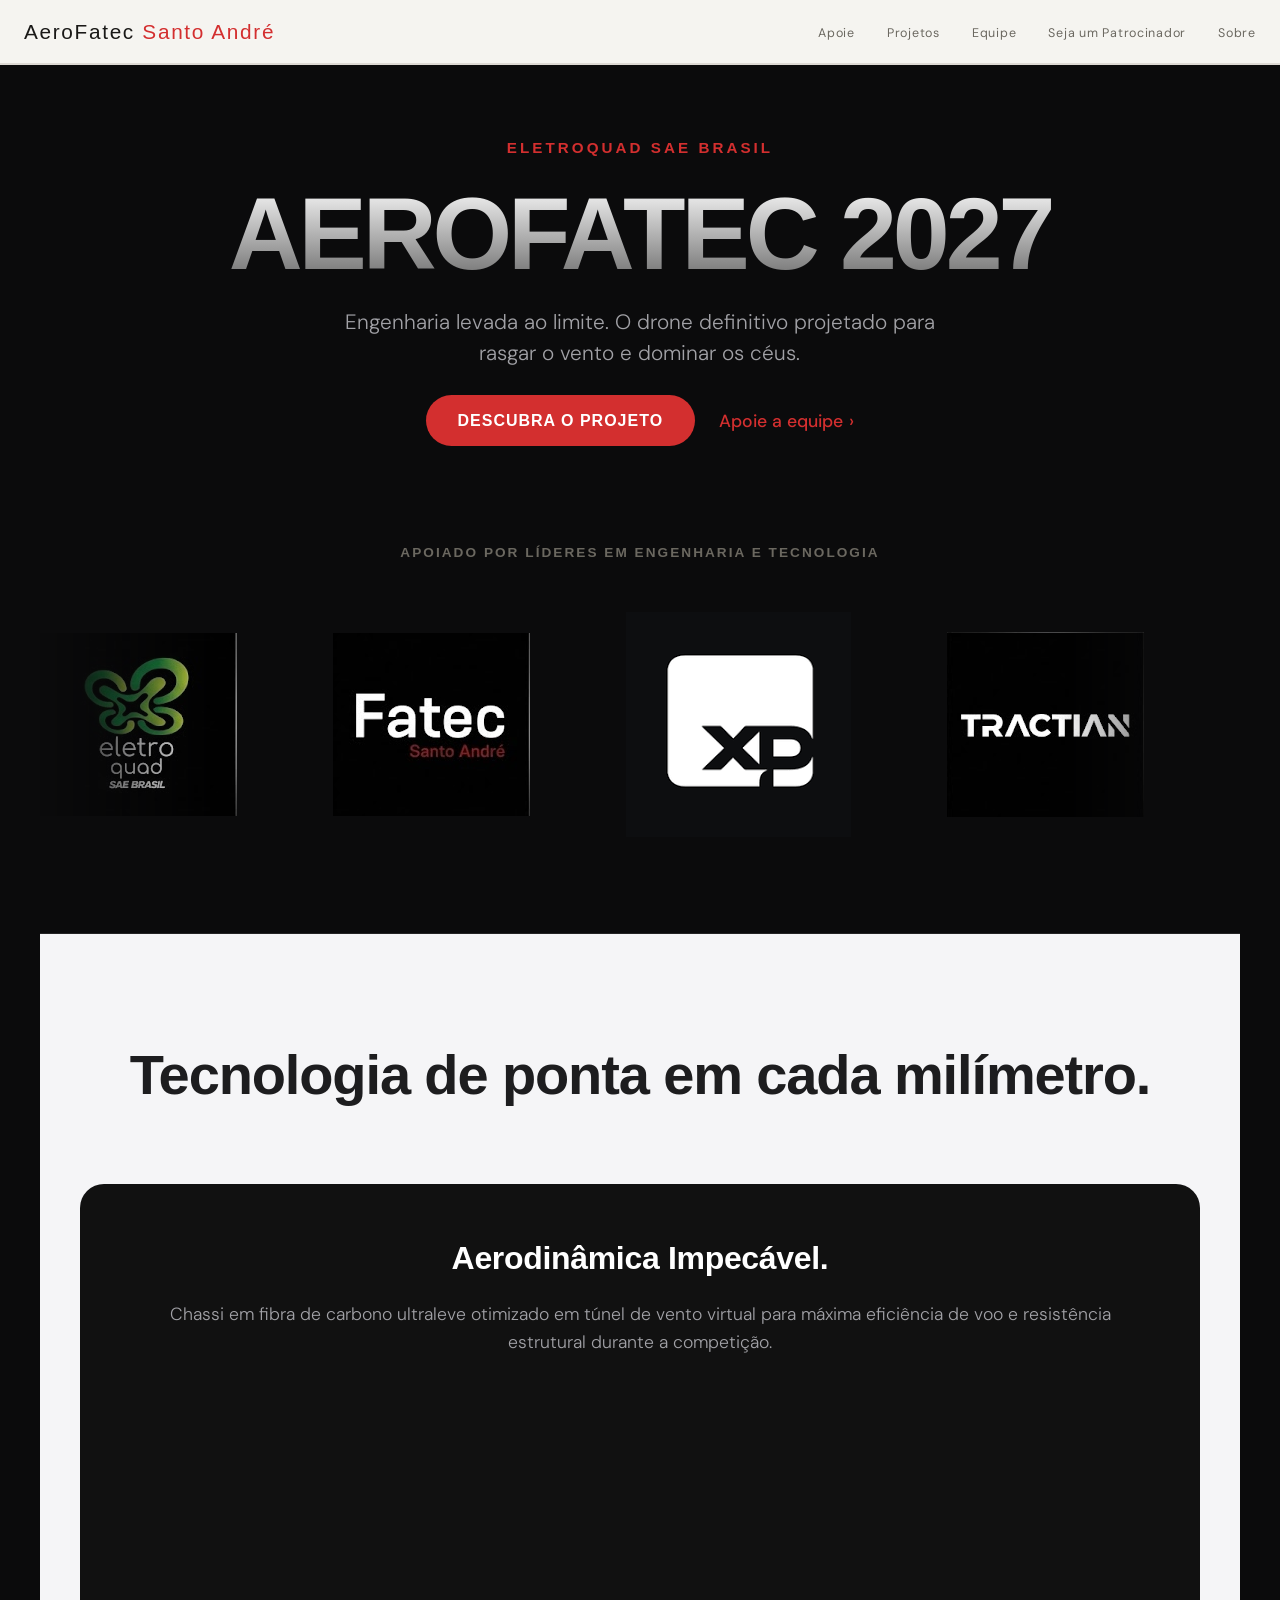
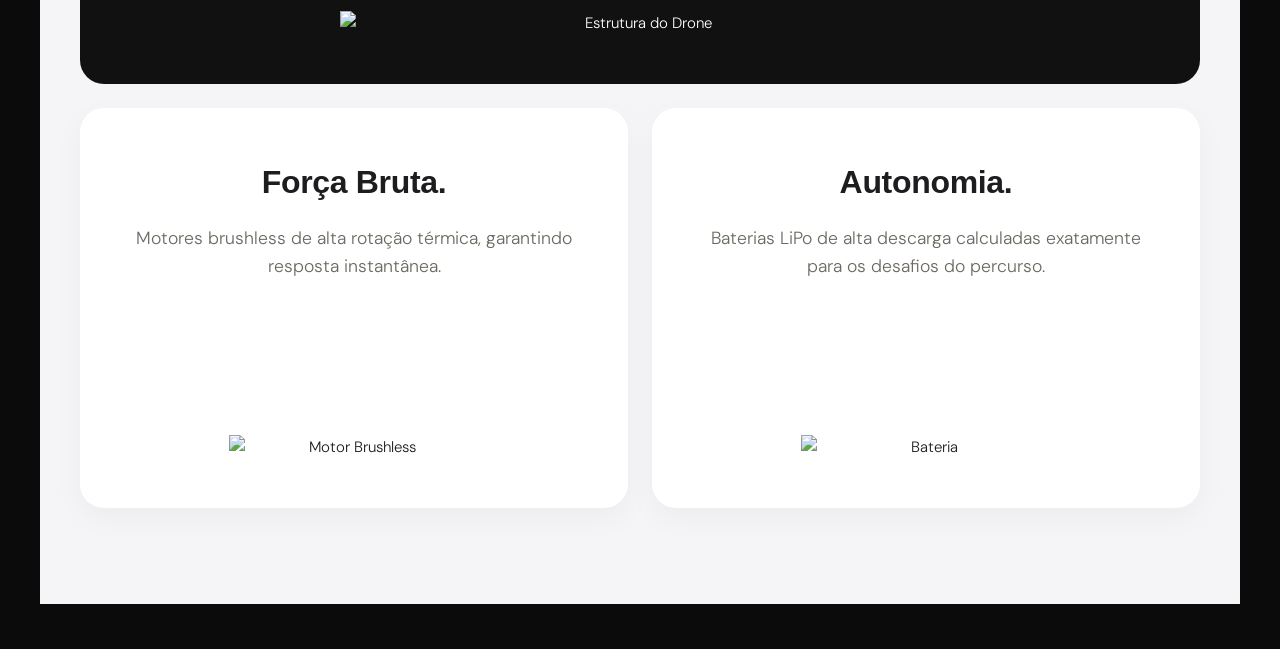
==== commit ac7fceb8: "Site finalizado por agora" ====
--- a/index.html
+++ b/index.html
@@ -3,6 +3,7 @@
 <head>
   <meta charset="UTF-8">
   <meta name="viewport" content="width=device-width, initial-scale=1.0">
+  <meta name="view-transition" content="same-origin">
   <title>AeroFatec</title>
 
   <link rel="preconnect" href="https://fonts.googleapis.com">
@@ -22,10 +23,10 @@
 
   <ul class="nav-links">
     <li><a href="apoie.html">Apoie</a></li>
-    <li><a href="#">Projetos</a></li>
+    <li><a href="projetos.html">Projetos</a></li>
     <li><a href="equipe.html">Equipe</a></li>
-    <li><a href="#">Notícias</a></li>
-    <li><a href="#">Sobre</a></li>
+    <li><a href="patrocine.html">Seja um Patrocinador</a></li>
+    <li><a href="sobre.html">Sobre</a></li>
   </ul>
 </nav>
 
@@ -41,7 +42,7 @@
     </div>
   </div>
 
-  <section class="sponsors-section">
+  <section id="sponsors" class="sponsors-section">
     <p class="sponsors-title">Apoiado por líderes em engenharia e tecnologia</p>
     <div class="marquee-wrapper">
       <div class="marquee-track">
--- a/css/style.css
+++ b/css/style.css
@@ -963,4 +963,427 @@
   .footer-bottom,
   .contribua-section,
   .breadcrumb { padding-left: 1.25rem; padding-right: 1.25rem; }
+}
+
+/* ==========================================
+   PÁGINA SOBRE (TEXTOS E MANIFESTO)
+========================================== */
+.sobre-page {
+    padding: 8rem 0 4rem;
+    background-color: var(--bg); /* Usa o fundo padrão do seu site */
+}
+
+.sobre-container {
+    max-width: 800px; /* Mais estreito que o normal para não cansar a leitura */
+    margin: 0 auto;
+    padding: 0 2rem;
+}
+
+.sobre-block {
+    margin-bottom: 5rem;
+}
+
+.sobre-block p {
+    font-family: var(--font-body);
+    font-size: 1.15rem;
+    line-height: 1.8;
+    color: var(--muted);
+    margin-bottom: 1.5rem;
+}
+
+/* Destaca a primeira frase de cada bloco */
+.sobre-block p.text-highlight {
+    font-family: var(--font-display);
+    font-size: 1.8rem;
+    font-weight: 700;
+    color: var(--text);
+    line-height: 1.3;
+    letter-spacing: -0.02em;
+    margin-bottom: 2rem;
+}
+
+/* ==========================================
+   SEÇÃO DE IMPRENSA (SOCIAL UPDATE)
+========================================== */
+.press-section {
+    text-align: center;
+    padding: 5rem 2rem; /* Aumentei um pouco o respiro */
+    background-color: #ffffff;
+    border-top: 1px solid var(--border);
+}
+
+.press-contact {
+    display: flex;
+    flex-direction: column;
+    gap: 0.5rem;
+    font-family: var(--font-display);
+    font-size: 1.4rem;
+    font-weight: 600;
+    color: var(--text);
+    margin-bottom: 2rem; /* Espaço para as redes sociais */
+}
+
+/* Estilização dos Ícones Sociais no Rodapé */
+.press-social {
+    display: flex;
+    justify-content: center;
+    gap: 1.5rem;
+}
+
+.press-social a {
+    color: var(--muted); /* Cor neutra inicial */
+    font-size: 1.5rem;
+    transition: all 0.3s ease;
+}
+
+.press-social a:hover {
+    color: var(--accent); /* Vermelho AeroFatec ao passar o mouse */
+    transform: translateY(-3px); /* Leve pulinho para interação */
+}
+
+/* Ajuste mobile */
+@media (max-width: 768px) {
+    .press-contact {
+        font-size: 1.1rem;
+    }
+    .press-social a {
+        font-size: 1.3rem;
+    }
+}
+
+/* ==========================================
+   PÁGINA DE PROJETOS (APPLE STYLE)
+========================================== */
+
+.projects-page {
+    background-color: #ffffff;
+    padding-top: var(--nav-h);
+}
+
+.projects-hero {
+    padding: 6rem 2rem;
+    text-align: center;
+}
+
+.hero-tag {
+    color: var(--accent);
+    font-weight: 600;
+    text-transform: uppercase;
+    letter-spacing: 0.1em;
+    font-size: 0.9rem;
+    margin-bottom: 1rem;
+}
+
+.projects-hero h1 {
+    font-family: var(--font-display);
+    font-size: clamp(2.5rem, 8vw, 4rem);
+    font-weight: 700;
+    letter-spacing: -0.03em;
+}
+
+/* Blocos de Iteração */
+.project-iteration {
+    display: flex;
+    align-items: center;
+    justify-content: space-between;
+    gap: 4rem;
+    padding: 6rem 10%;
+    min-height: 80vh;
+}
+
+.project-iteration.reverse {
+    flex-direction: row-reverse;
+}
+
+.iteration-content {
+    flex: 1;
+    max-width: 500px;
+}
+
+.version-tag {
+    color: var(--muted);
+    font-size: 0.9rem;
+    font-weight: 600;
+    display: block;
+    margin-bottom: 1rem;
+}
+
+.iteration-content h2 {
+    font-family: var(--font-display);
+    font-size: 2.2rem;
+    line-height: 1.2;
+    margin-bottom: 1.5rem;
+    color: var(--text);
+}
+
+.iteration-content p {
+    font-family: var(--font-body);
+    font-size: 1.15rem;
+    line-height: 1.6;
+    color: var(--muted);
+}
+
+.iteration-media {
+    flex: 1.2;
+    border-radius: 24px;
+    overflow: hidden;
+    background-color: #f5f5f7;
+    box-shadow: 0 20px 40px rgba(0,0,0,0.05);
+}
+
+.iteration-media img, 
+.iteration-media video {
+    width: 100%;
+    height: 100%;
+    object-fit: cover;
+    display: block;
+}
+
+/* Efeito de Surgimento (Fade In) */
+.reveal {
+    opacity: 0;
+    transform: translateY(30px);
+    transition: all 0.8s ease-out;
+}
+
+.reveal.active {
+    opacity: 1;
+    transform: translateY(0);
+}
+
+/* Responsividade */
+@media (max-width: 968px) {
+    .project-iteration, 
+    .project-iteration.reverse {
+        flex-direction: column;
+        padding: 4rem 2rem;
+        text-align: center;
+    }
+    
+    .iteration-content {
+        max-width: 100%;
+    }
+}
+/* ==========================================
+   PÁGINA PATROCÍNIO (ESTILO APPLE PREMIUM)
+========================================== */
+
+.sponsor-page {
+    background-color: var(--bg);
+    padding-top: var(--nav-h);
+}
+
+.container-small {
+    max-width: 800px;
+    margin: 0 auto;
+    padding: 0 2rem;
+}
+
+/* Hero Section */
+.sponsor-hero {
+    padding: 8rem 0 4rem;
+    text-align: center;
+    background-color: #ffffff;
+}
+
+.hero-tag {
+    color: var(--accent);
+    font-weight: 600;
+    text-transform: uppercase;
+    letter-spacing: 0.15em;
+    font-size: 0.85rem;
+    display: block;
+    margin-bottom: 1.5rem;
+}
+
+.sponsor-hero h1 {
+    font-family: var(--font-display);
+    font-size: clamp(2.2rem, 6vw, 3.8rem);
+    font-weight: 700;
+    letter-spacing: -0.03em;
+    line-height: 1.1;
+    margin-bottom: 2rem;
+}
+
+.sponsor-hero p {
+    font-family: var(--font-body);
+    font-size: 1.25rem;
+    color: var(--muted);
+    line-height: 1.6;
+}
+
+/* Blocos Comparativos (Patrocínio vs Apoio) */
+.colab-models {
+    padding: 6rem 2rem;
+}
+
+.model-flex {
+    display: flex;
+    gap: 2.5rem;
+    max-width: 1100px;
+    margin: 0 auto;
+}
+
+.model-box {
+    flex: 1;
+    background: #ffffff;
+    padding: 3.5rem;
+    border-radius: 32px;
+    border: 1px solid var(--border);
+    transition: transform 0.4s cubic-bezier(0.4, 0, 0.2, 1);
+    display: flex;
+    flex-direction: column;
+}
+
+.model-box.featured {
+    border: 2px solid var(--accent);
+    box-shadow: 0 20px 50px rgba(211, 47, 47, 0.08);
+}
+
+.model-header {
+    margin-bottom: 2rem;
+}
+
+.icon-circle {
+    width: 60px;
+    height: 60px;
+    background: var(--accent-light);
+    color: var(--accent);
+    border-radius: 50%;
+    display: flex;
+    align-items: center;
+    justify-content: center;
+    font-size: 1.5rem;
+    margin-bottom: 1.5rem;
+}
+
+.model-box h2 {
+    font-family: var(--font-display);
+    font-size: 2rem;
+    font-weight: 700;
+}
+
+.model-box p {
+    font-size: 1.05rem;
+    line-height: 1.6;
+    color: var(--muted);
+    margin-bottom: 2.5rem;
+}
+
+.model-list {
+    list-style: none;
+    margin-top: auto;
+}
+
+.model-list li {
+    display: flex;
+    align-items: center;
+    gap: 12px;
+    font-size: 0.95rem;
+    margin-bottom: 1rem;
+    color: var(--text);
+}
+
+.model-list li i {
+    color: #2e7d32;
+    font-size: 0.8rem;
+}
+
+/* Grid de Contatos */
+.contact-grid-section {
+    padding-bottom: 8rem;
+}
+
+.section-title {
+    text-align: center;
+    margin-bottom: 4rem;
+}
+
+.section-title h2 {
+    font-family: var(--font-display);
+    font-size: 2rem;
+    margin-bottom: 0.5rem;
+}
+
+.contact-cards {
+    display: grid;
+    grid-template-columns: repeat(auto-fit, minmax(260px, 1fr));
+    gap: 1.5rem;
+    max-width: 1200px;
+    margin: 0 auto;
+}
+
+.contact-card {
+    background: #ffffff;
+    padding: 2.5rem 2rem;
+    border-radius: 24px;
+    text-decoration: none;
+    color: var(--text);
+    border: 1px solid var(--border);
+    transition: all 0.3s ease;
+    display: flex;
+    flex-direction: column;
+    align-items: center;
+}
+
+.contact-card:hover {
+    transform: translateY(-8px);
+    border-color: var(--accent);
+    box-shadow: 0 15px 30px rgba(0,0,0,0.05);
+}
+
+.card-icon {
+    font-size: 2rem;
+    color: var(--accent);
+    margin-bottom: 1.5rem;
+}
+
+.contact-card h3 {
+    font-family: var(--font-display);
+    font-size: 1.2rem;
+    margin-bottom: 0.5rem;
+}
+
+.contact-card p {
+    font-size: 0.9rem;
+    color: var(--muted);
+    margin-bottom: 1.5rem;
+    text-align: center;
+}
+
+.card-action {
+    font-weight: 600;
+    font-size: 0.85rem;
+    color: var(--accent);
+    display: flex;
+    align-items: center;
+    gap: 8px;
+    margin-top: auto;
+}
+
+/* Card Mídia Kit */
+.highlight-card {
+    background-color: var(--text);
+    color: white;
+    border: none;
+}
+
+.highlight-card .card-icon, 
+.highlight-card .card-action {
+    color: white;
+}
+
+.highlight-card p {
+    color: var(--subtle);
+}
+
+/* Responsividade Mobile */
+@media (max-width: 968px) {
+    .model-flex {
+        flex-direction: column;
+    }
+    
+    .model-box {
+        padding: 2.5rem;
+    }
 }
